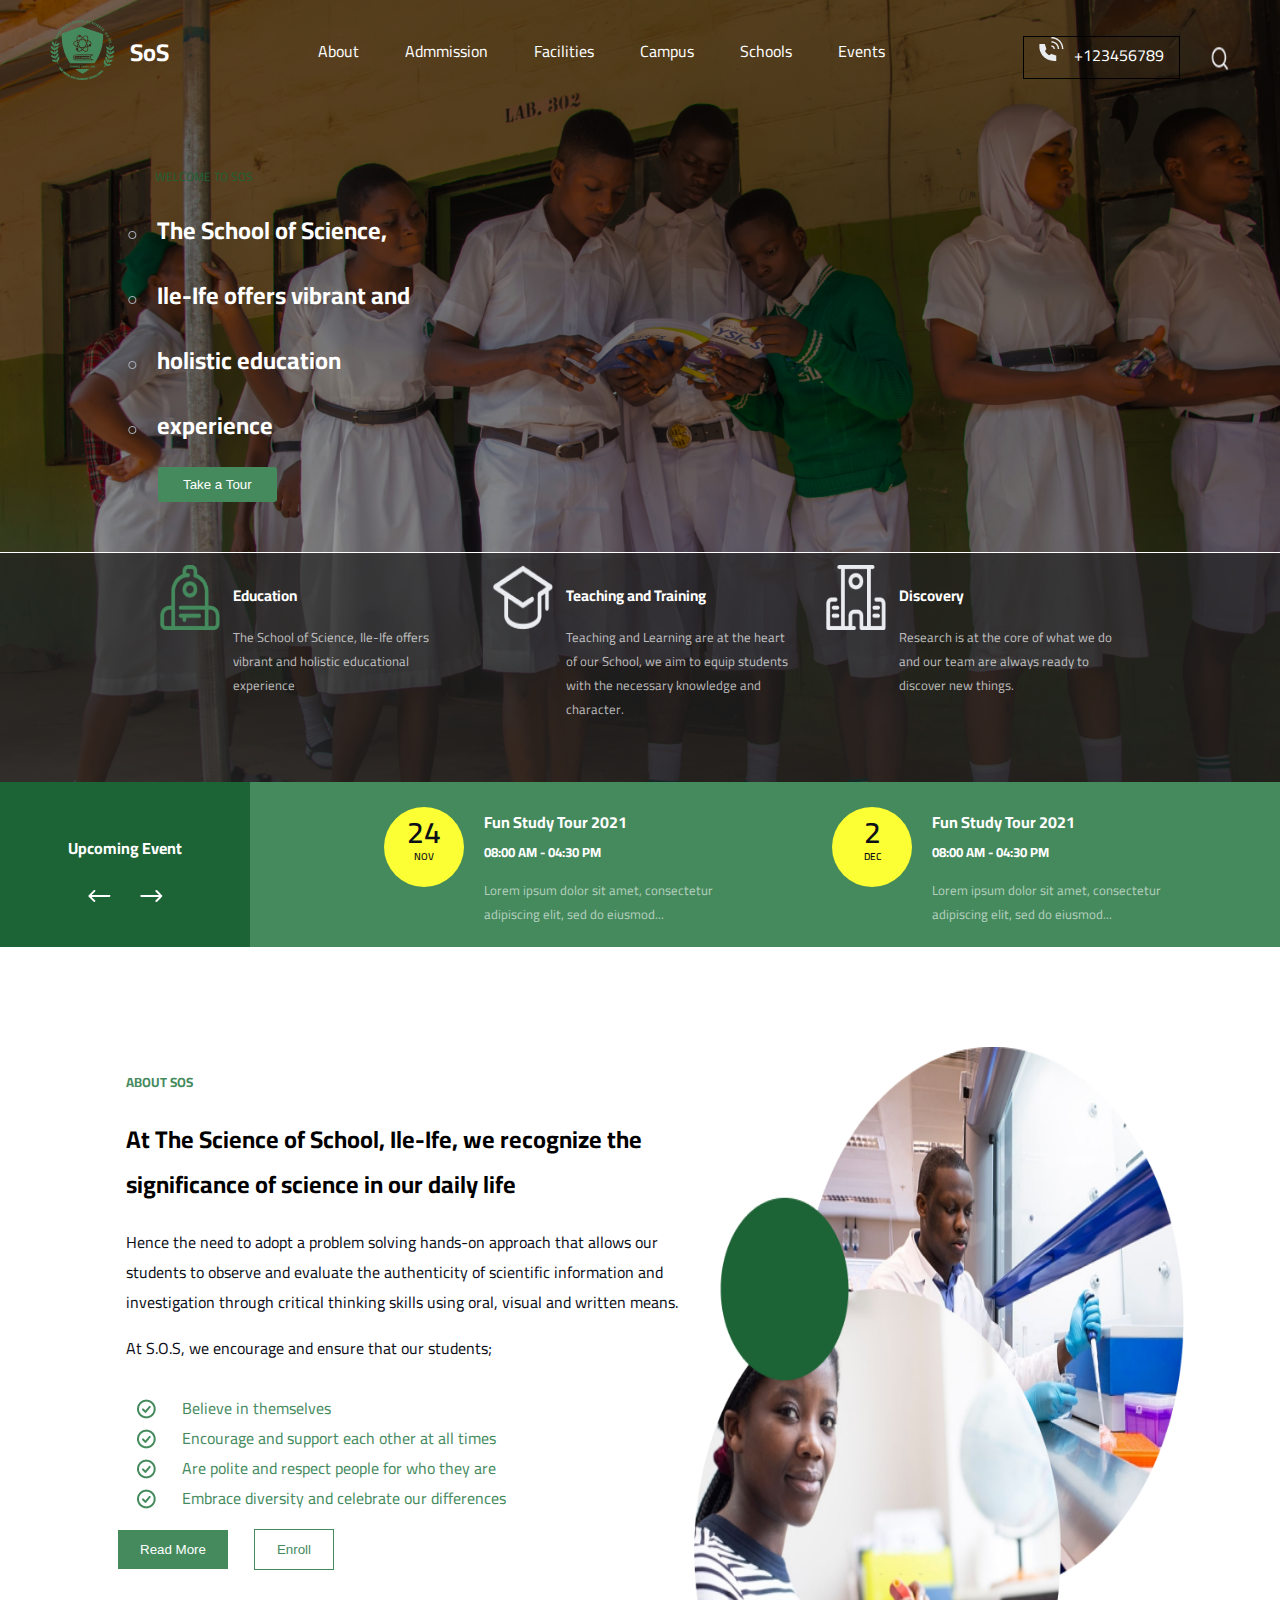
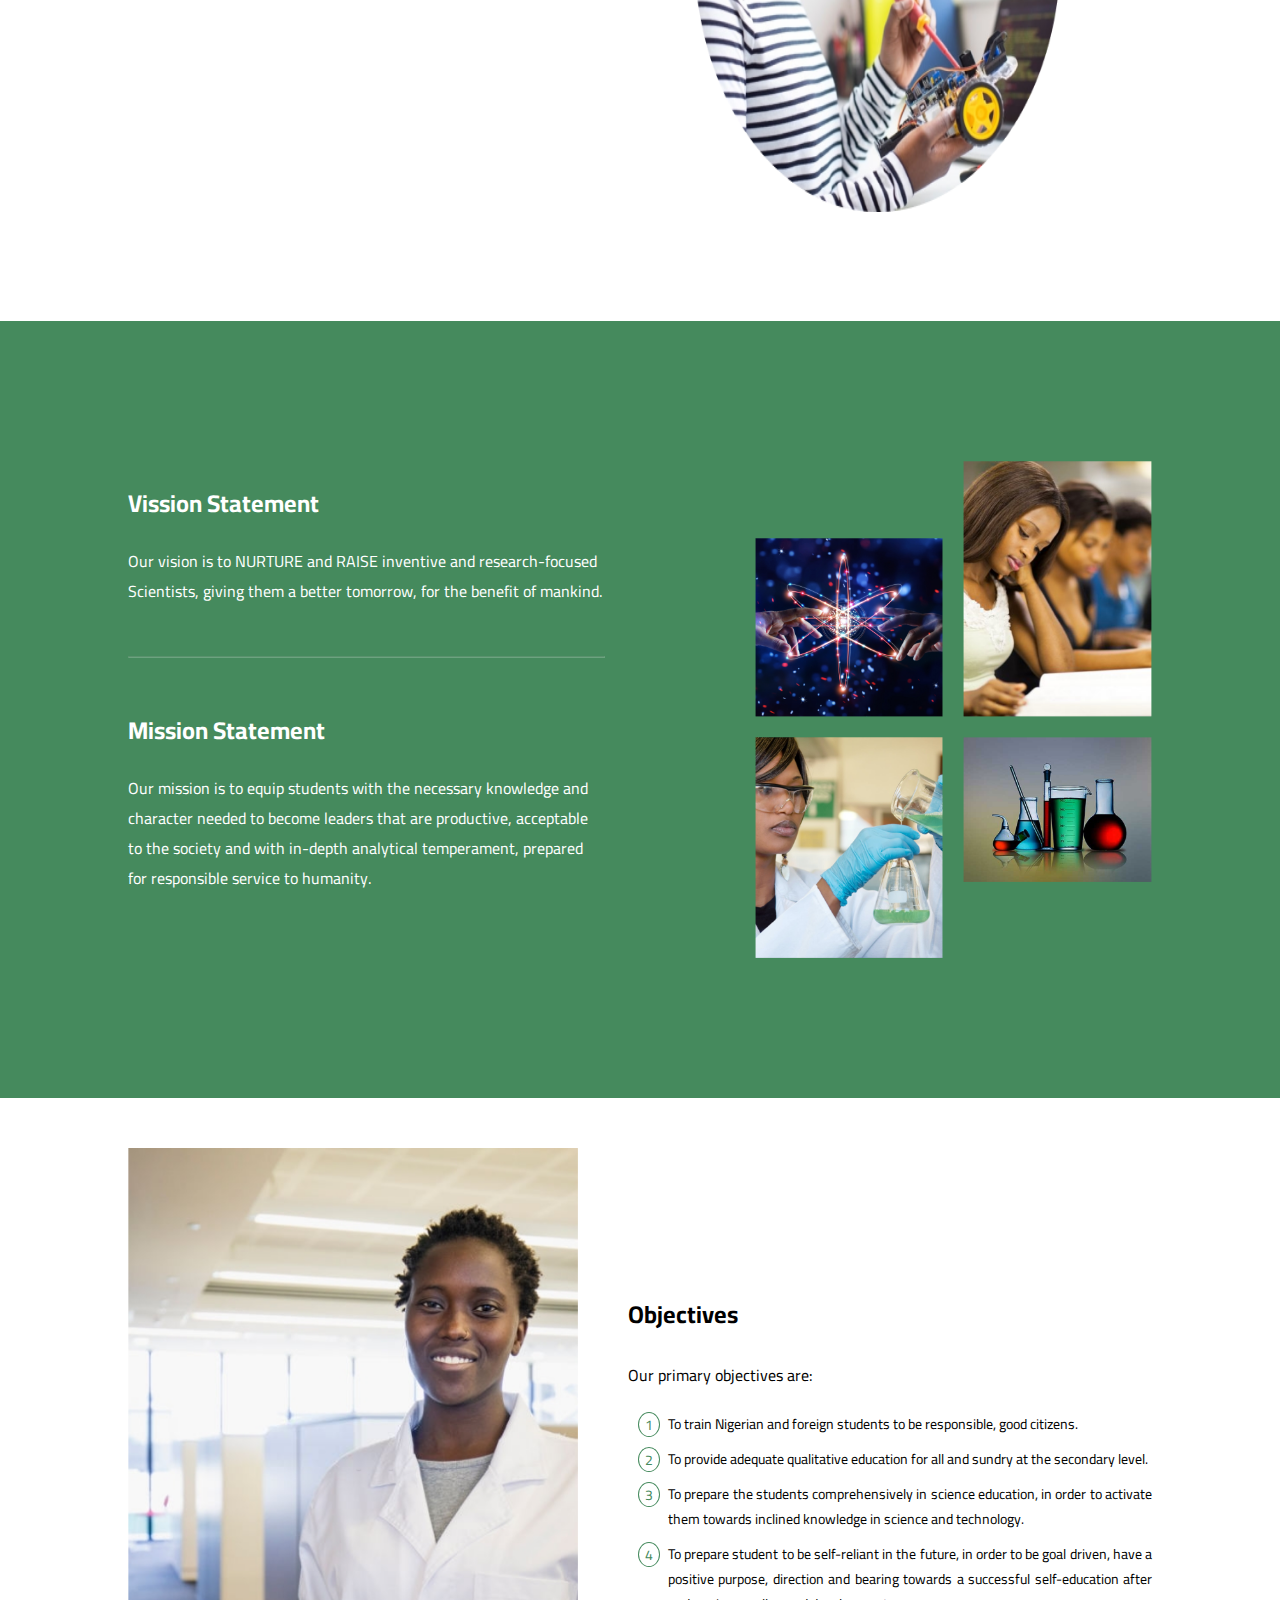
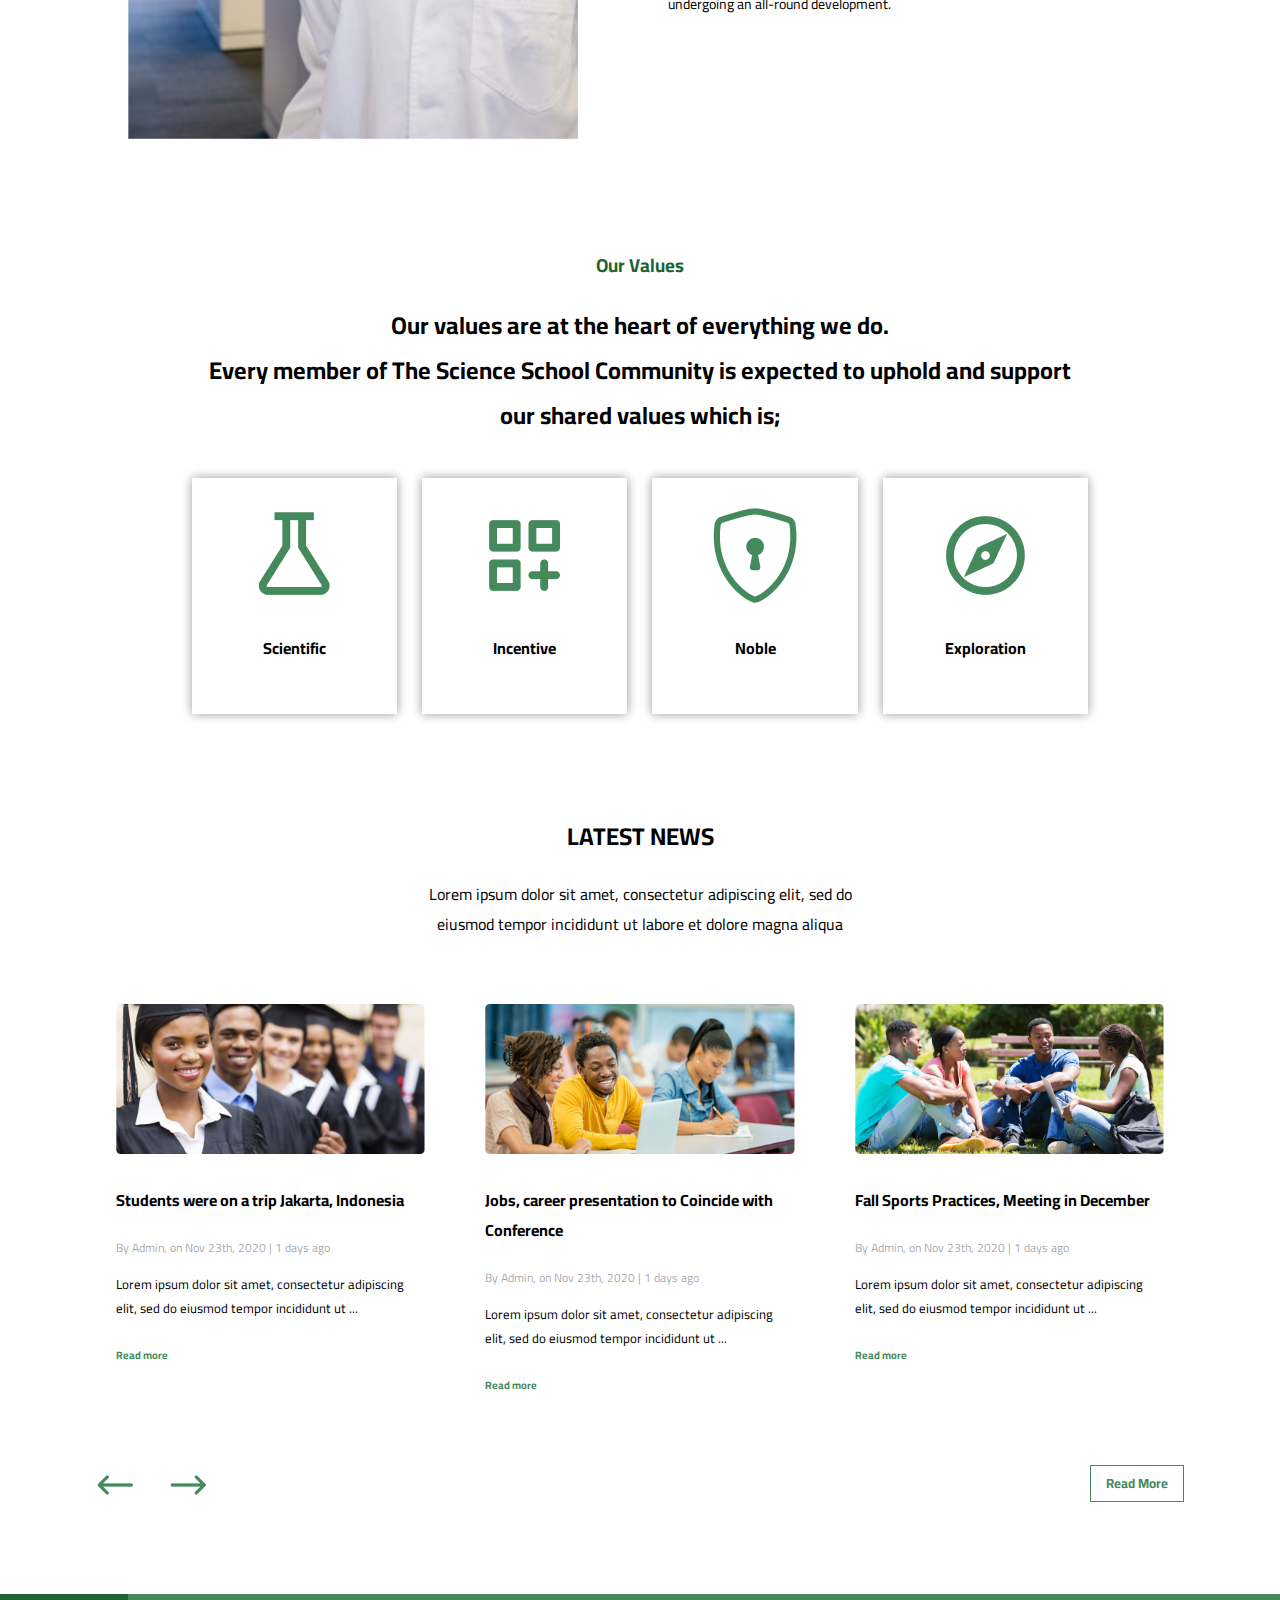
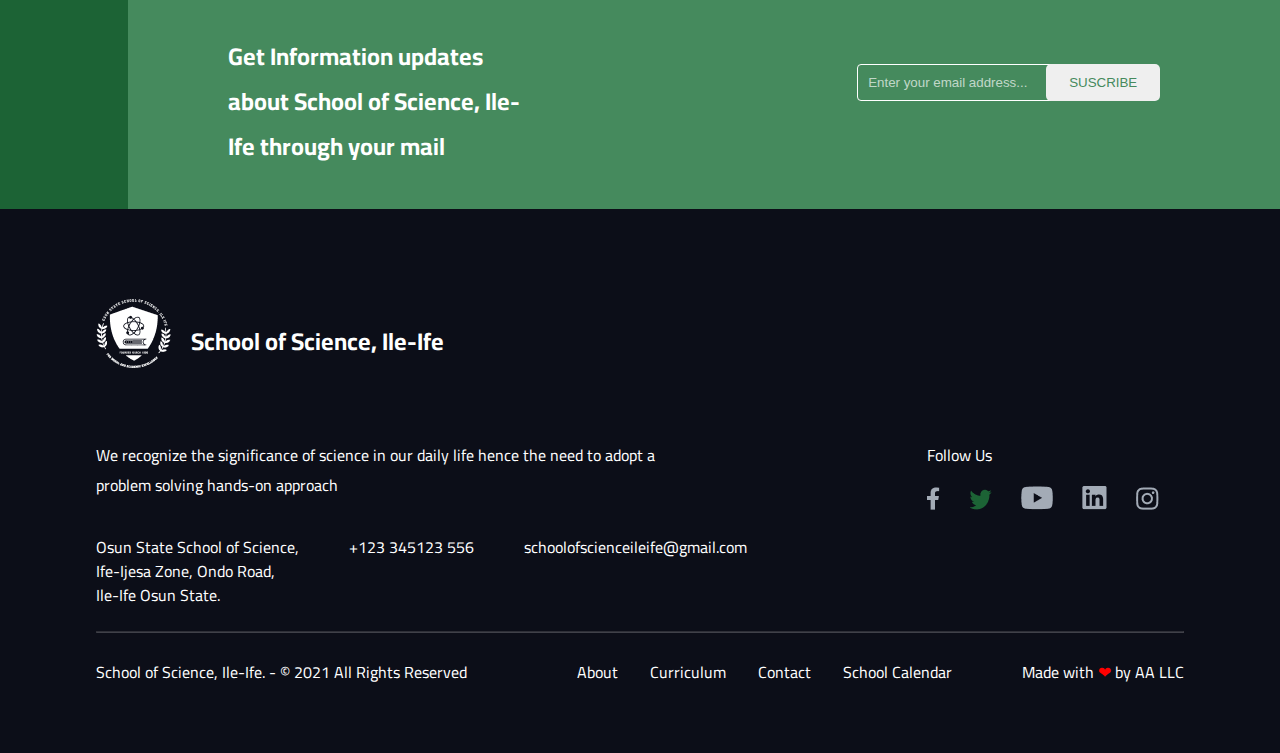
==== index.html @ 1c725c38 "renamed my code" ====
<!DOCTYPE html>
<html lang="en">
<head>
    <meta charset="UTF-8">
    <meta name="viewport" content="width=device-width, initial-scale=1.0">
    <title>school of sceince</title>
    <link rel="stylesheet" href="home.css">
    <link rel="preconnect" href="https://fonts.googleapis.com">
    <link rel="preconnect" href="https://fonts.gstatic.com" crossorigin>
    <link href="https://fonts.googleapis.com/css2?family=Cairo:wght@200..1000&display=swap" rel="stylesheet">
    <link rel="preconnect" href="https://fonts.googleapis.com">
    <link rel="preconnect" href="https://fonts.gstatic.com" crossorigin>
    <link href="https://fonts.googleapis.com/css2?family=Cairo:wght@200..1000&family=Roboto:ital,wght@0,100;0,300;0,400;0,500;0,700;0,900;1,100;1,300;1,400;1,500;1,700;1,900&display=swap" rel="stylesheet">
    <link rel="preconnect" href="https://fonts.googleapis.com">
    <link rel="preconnect" href="https://fonts.gstatic.com" crossorigin>
    <link href="https://fonts.googleapis.com/css2?family=Cairo:wght@200..1000&family=Open+Sans:ital,wght@0,300..800;1,300..800&family=Roboto:ital,wght@0,100;0,300;0,400;0,500;0,700;0,900;1,100;1,300;1,400;1,500;1,700;1,900&display=swap" rel="stylesheet">
    
</head>
<body>
   <header>
        <div class="wrapper">
            <nav class="navbar">
                <div class="logo">
                    <div><img src="images/logo 1.png"></div>
                    
                    <div><h2>SoS</h2></div>
                </div>

                <a href="#" class="toggle-button">
                    <span class="bar"></span>
                    <span class="bar"></span>
                    <span class="bar"></span>
                </a>

                <div class="navbar-links">
                    <ul>
                        <li>
                            <a href="#">About</a>
                        </li>
                        <li>
                            <a href="#">Admmission</a>
                        </li>
                        <li>
                            <a href="#">Facilities</a>
                        </li>
                        <li>
                            <a href="#">Campus</a>
                        </li>
                        <li>
                            <a href="#">Schools</a>
                        </li> 
                        <li>
                            <a href="#">Events</a>
                        </li>
                    </ul>
                    
                </div>
                    
                    
               
                
                <div class="telephone">
                    <p>+123456789</p>
                    
                    <img src="images/search (9) 1.png">
                </div>               
                
            </nav>

            
        </div>

            <div class="welcome">
                <p>WELCOME TO SOS</p>

              <h2>The School of Science,</h2>
               <h2>Ile-Ife offers vibrant and</h2>
               <h2>holistic education</h2>
                <h2>experience</h2>

                <button class="btn">Take a Tour</button>
            </div>
            
            <div class="backky">
                <div class="choice">
                    <div class="education">
                        <div class="moll"><img src="images/school-bag 1.png"></div>
                        <div>
                            <h3>Education</h3>
                            <p>The School of Science, Ile-Ife offers vibrant and holistic educational experience</p>
                        </div>
                    </div>
                    
                    <div class="teaching">
                        <div class="moll"><img src="images/Layer 28.png"></div>
                        <div>
                            <h3>Teaching and Training</h3>
                            <p>Teaching and Learning are at the heart of our School, we aim to equip students with the necessary knowledge and character. </p>
                        </div>
                    </div>
                    
                    <div class="discovery">
                        <div class="moll"><img src="images/school 1.png"></div>
                        <div>
                            <h3>Discovery</h3>
                            <p>Research is at the core of what we do and our team are always ready to discover new things.</p>
                        </div>
                    </div>
                </div>
            </div>
            
   </header> 

   <div class="selection">
            <div class="comby">
                <div class="upcoming">
                    <h4>Upcoming Event</h4>
                    <img src="images/navigation.png">
                </div>
            
                <div class="saco2">
                    <div class="date">
                        <p class="no">24</p>
                         <p>NOV</p>
                        </div>
                    <div class="fun">
                        <h4>Fun Study Tour 2021</h4>
                        <h5>08:00 AM - 04:30 PM</h5>
                        <p>Lorem ipsum dolor sit amet, consectetur <br> adipiscing elit, sed do eiusmod...</p>
                    </div>
                </div>
                
                <div class="saco2">
                    <div class="date">
                        <p class="no">2</p>
                         <p>DEC</p>
                        </div>
                    <div class="fun">
                        <h4>Fun Study Tour 2021</h4>
                        <h5>08:00 AM - 04:30 PM</h5>
                        <p>Lorem ipsum dolor sit amet, consectetur <br> adipiscing elit, sed do eiusmod...</p>
                    </div>
                </div>
            </div>
        
   
    </div>

    <div class="about-container">
        <div>
            <div class="abt">
            <h5>ABOUT SOS</h5>

            <h2>At The Science of School, Ile-Ife, we recognize the significance of science in our daily life</h2>
            <p>Hence the need to adopt a problem solving hands-on approach that allows our students to observe and evaluate the authenticity of scientific information and investigation through 
                critical thinking skills using oral, visual and written means.</p>
                
            <p>At S.O.S, we encourage and ensure that our students;</p>
            </div>
            
        
    
             <ul>
                <li>Believe in themselves</li>
                <li>Encourage and support each other at all times</li>
                <li>Are polite and respect people for who they are</li>
                <li>Embrace diversity and celebrate our differences</li>
            </ul>       
                
                
                
                

            <button>Read More</button> 
            <button class="btn2">Enroll</button>
        </div>
        
        <div class="point">
                <img src="images/Group 6.png">
        </div>
        
    </div>

    <div class="statement-container">
        <div class="statement-all">
            <div class="statement">
                <div class="vission">
                    <h2>Vission Statement</h2>
                    <p>Our vision is to NURTURE and RAISE inventive and research-focused Scientists, giving them a better tomorrow, for the benefit of mankind.</p>
                </div>
                <hr>
                <div class="mission">
                    <h2>Mission Statement</h2>
                    <p>Our mission is to equip students with the necessary knowledge and character needed to become leaders that are productive, acceptable to the society and with in-depth analytical temperament, prepared for responsible service to humanity.</p>
                </div>
            </div>
    
            <div class="pic-gallery">
                <img class="atom" src="images/Rectangle 8 (2).png">
                <img class="sep" src="images/Rectangle 9.png">
                <img src="images/Rectangle 10.png">
                <img src="images/Rectangle 11.png">
            </div>
    
        </div>
    </div>

    <div class="objective-container">
        <div class="labgirl">
            <img src="images/Rectangle 8 (1).png">
        </div>

        <div class="objective">
            <h2>Objectives</h2>
            <p>Our primary objectives are:</p>
            
            <div class="nubby">
                
                    
               <ul class="numbered-list">
                    <li>To train Nigerian and foreign students to be responsible, good citizens.</li>
                    <li>To provide adequate qualitative education for all and sundry at the secondary level.</li>
                    <li>To prepare the students comprehensively in science education, in order to activate them towards inclined knowledge in science and technology.</li>
                    <li>To prepare student to be self-reliant in the future, in order to be goal driven, have a positive purpose, direction and bearing towards a successful self-education after undergoing an all-round development.</li>
               </ul>     
                                
                                        
            </div>
                
            
        </div>
    </div>

    <div class="our-value">
        <div class="value">
            <h3>Our Values</h3>
        <h2>Our values are at the heart of everything we do.<br> 
            Every member of The Science School Community is expected to uphold and support <br>our shared values which is;</h2>

        </div>
        
        <div class="icon">
            <div class="beaker">
                <img src="images/eos-icons_science-outlined.png">
                <h4>Scientific</h4>
            </div>
            <div class="beaker">
                <img src="images/uil_create-dashboard.png">
                <h4>Incentive</h4>
            </div>
            <div class="beaker">
                <img src="images/bi_shield-lock.png">
                <h4>Noble</h4>
            </div>
            <div class="beaker">
                <img src="images/ic_outline-explore.png">
                <h4>Exploration</h4>
            </div>
            
        </div>
    </div>

    <div class="latest-container">
       <div class="news">
            <h2>LATEST NEWS</h2>
            <p>Lorem ipsum dolor sit amet, consectetur adipiscing elit, sed do eiusmod tempor incididunt ut labore et dolore magna aliqua</p>
       </div>
       
       <div class="news-gallery">
            <div class="mat">
                <img src="images/placeholder.png">
                <h4>Students were on a trip Jakarta, Indonesia</h4>
                <p>By Admin, on Nov 23th, 2020  |   1 days ago</p>
                <p>Lorem ipsum dolor sit amet, consectetur adipiscing elit, sed do eiusmod tempor incididunt ut ...</p>
                <h6>Read more</h6>
            </div>
            <div class="mat">
                <img src="images/placeholder (1).png">
                <h4>Jobs, career presentation to Coincide with Conference</h4>
                <p>By Admin, on Nov 23th, 2020  |   1 days ago</p>
                <p>Lorem ipsum dolor sit amet, consectetur adipiscing elit, sed do eiusmod tempor incididunt ut ...</p>
                <h6>Read more</h6>
            </div>
            <div class="mat">
                <img src="images/placeholder (2).png">
                <h4>Fall Sports Practices,  Meeting in December</h4>
                <p>By Admin, on Nov 23th, 2020  |   1 days ago</p>
                <p>Lorem ipsum dolor sit amet, consectetur adipiscing elit, sed do eiusmod tempor incididunt ut ...</p>
                <h6>Read more</h6>
            </div>
       </div>
       <div class="navigation">
            <div class="arrows">
                <img src="images/right-arrows (1) 1.png">
                <img src="images/right-arrows (1) 1 (1).png">
            
            </div>
            <div class="more">
                <h5>Read More</h5>
            </div> 
        </div> 
    </div>


    <div class="little-container">
        <div class="get-info">    
            <div class="enter">
                <h2>Get Information updates about
                    School of Science, Ile-Ife 
                    through your mail
                </h2>             
            </div>

            <div class="mail">
                <form>
                    <input type="text" id="email" placeholder="Enter your email address...">
                    <button>SUSCRIBE</button>
                </form>
            </div>

        </div>
    </div>



    <footer>            
        <div class="bottom-container">
            <div class="flogo">
                <div><img src="images/Layer 2.png"></div>
                <div><h2>School of Science, Ile-Ife </h2></div>
                
            </div>
    
            <div class="contact">
                <div class="recog">
                    <div class="fwardy">
                        <p>We recognize the significance of science in our daily life hence the need to adopt a problem solving hands-on approach </p>
                    </div>
                    
    
                    <div class="follow">
                        <p>Follow Us</p>
        
                        <div class="social">
                            <img src="images/social01.png">
                            <img src="images/Vector (12).png">
                            <img src="images/social02.png">
                            <img src="images/social04.png">
                            <img src="images/social05.png">
                        </div>
        
                    </div>
                    
                </div>
                <div class="address">
                   <div>
                    <p>Osun State School of Science,<br> 
                        Ife-Ijesa Zone, Ondo Road,<br>
                        Ile-Ife Osun State.</p>
                   </div> 
                   <div><p>+123 345123 556</p></div>
                    
                    <div> <p>schoolofscienceileife@gmail.com</p> </div>
                </div>
               
            </div>
    
            <hr>           
    
            <div class="below">
                <div class="copywrite">
                    <p> School of Science, Ile-Ife. -   © 2021 All Rights Reserved</p>
                </div>
                <div class="bar">
                    <ul>
                        <li>
                            <a href="about.html">About</a>
                        </li>
                        <li>
                            <a href="#">Curriculum</a>
                        </li>
                        <li>
                            <a href="#">Contact</a>
                        </li>
                        <li>
                            <a href="#">School Calendar</a>
                        </li>
                    </ul>
                </div>
                <div class="made">
                    <p>Made with <span>&#10084;</span> by AA LLC </p>
                </div>
            </div>
        </div>
        
    </footer>

    <script>
        const toggleButton = document.getElementsByClassName('toggle-button')[0]
        const navbarLinks = document.getElementsByClassName('navbar-links')[0]

        toggleButton.addEventListener('click', () =>{
            navbarLinks.classList.toggle('active')
        })
    </script>
</body>
</html>
---- home.css ----
* {
box-sizing: border-box;
}

body {
    margin: 0;
    font-family: "cairo", "open Sans", "Roboto", "sans-serif";
}

header {
    background-image: url(images/DSC_5007\ 1.png);
    background-repeat: no-repeat;
    background-position: center;
    color: white;
    background-size: cover;   
    
}
.wrapper .navbar {
    margin: auto;
    display: flex;
    justify-content: space-between;
    width: 100%;
    padding: 20px 50px;
}

.logo {
    display: flex;
    gap: 15px;
}
.logo h2 {
    margin-top: 10px;
}
.navbar-links ul {
    display: flex;
}
.navbar-links ul li {
    
    list-style: none;
    margin-right: 30px; 
            
}

.navbar-links ul li a{
    text-decoration: none;
    color: white; 
    padding: .5rem;  
}

.navbar-links ul li a:hover {
    color: #458A5D;
}
.toggle-button {
    position: absolute;
    top: 1.75rem;
    right: 1rem;
    display: none;
    flex-direction: column;
    justify-content: space-between;
    width: 30px;
    height: 21px;
  }
  .toggle-button .bar {
      width: 100%;
      height: 3px;
      background-color:#458A5D;
      border-radius: 10px;
  }
  
.telephone {
    display: flex;
    
    
}
.telephone img {
    width: 20px;
    height: 3vh;
    margin-top: 25px;
    margin-left: 30px;
}
.telephone p {
    border: 1px solid black;
    padding: 0 15px;
    text-wrap: nowrap;
}
.telephone p::before {
    content: url(images/phone-call\ \(1\)\ 1.png);
    margin-right: 10px;
    
    
}
header {
    height: 100%;
}
.welcome {
    width: 80%;
    margin: 50px auto;
}
.welcome p:nth-child(1) {
    color: #1C6335;
    font-size: 12px;
}

.welcome p {
    margin-left: 27px;
    
}
.welcome h2::before {
    content: url(images/dot\ \(2\).png);
    margin-right: 20px;
    
}
.btn {
    margin-left: 30px;
    padding: 10px 25px;
    border-radius: 3px;
    border: none;
    background-color: #458A5D;
    color: white;
}
.backky {
    background-color: rgba(32, 32, 32, 0.678);
    border-top: 1px solid #ffffff;
    color: #ffffff;
}
.choice {
    width: 75%;
    margin: 0 auto;
    display: grid;
    grid-template-columns: 1fr 1fr 1fr;
    gap: 30px;
    padding-top: 12px;

}
.choice .education, .teaching, .discovery {
    display:flex;
    gap: 13px;
    font-size: 13px;
    color: #ffffff; 

}
.moll img {
    width: 60px;
    height: 65px;
    
    
    
}
.choice .education, .teaching, .discovery, h3 {
    color: white;
}
.education p, .teaching p, .discovery p{
    color: rgba(255, 255, 255, 0.699);
    height: 16vh;
    width: 230px;
}
.selection {
    width: 100%;
    background:#458A5D ;   
    
}
.comby {
    display: grid;
    grid-template-columns: 30% 35% 35%;
    color: white;
    text-align: center;
    
}

.comby .upcoming {
    width: 250px;
    background-color: #1C6335;
    padding: 30px 10px;
}
.date {
    width: 80px;
    height: 80px;
    background-color: #FBFF33;
    border-radius: 50%;
    text-align: center;
    padding-top: 10px;
    color: #0C0E18;
}
.saco2 .date p {
    margin:0;
    padding: 0;
    color: #0C0E18;
    display: block;
    font-weight: 600;
    font-size: 10px;
    
}
.saco2 .date .no {
    font-size: 30px;
    padding: 0;
    margin: 0;
    line-height: 1;
}
.saco2  {
    background-color: #458A5D;
    display: flex;
    margin-top: 25px;
    gap: 20px;
    text-align: justify;
    margin-right: 30px;
    vertical-align: top;
    
}
.saccy {
    display: grid;
    grid-template-columns: 1fr 1fr;
    color: white;
    text-align: center;
}
.saco2 h4 {
    margin-top: 0;
    margin-bottom: 3px;
}
.saco2 h5 {
    margin: 0;
}
.saco2 p {
    font-size: 13px;
    color: #ffffff9a;
}

.about-container {
    display: flex;
    justify-content: space-between;
    width: 85%;
    margin: 100px auto;
    color: black;
   
}
.about-container h5 {
    color: #458A5D;
}
.about-container p {
    color: #0C0E18;
}
.about-container ul {
    margin-top: 30px;
    list-style: none;
    
}
.about-container ul li {

    list-style: none;
    color: #458A5D;
    list-style-type: none;
    
   
}
.about-container ul li::before {
    content:url(images/akar-icons_circle-check.png);
    margin-right: 25px;
    position: relative;
    top: 5px
}
.about-container .abt {
    margin-left: 30px;
}
.about-container button {
    background-color: #458A5D;
    color: white;
    padding: 12px 22px;
    border: none;
    margin-left: 22px;
}
.about-container .btn2 {
    background-color: white;
    color: #458A5D;
    border: 1px solid #458A5D;
}

.point img {
    width: 490px;
    height: 85vh;
}
.statement-container{
    background-color: #458A5D;
    padding: 40px 0;
}
 .statement-all {
    display: flex;
    justify-items: space-between;
    width: 80%;
    margin: 100px auto;
    gap: 150px;
    color: white;
}

.statement-all p {
    color: white;
}

.vission {
    margin-bottom: 50px;
}
.mission {
    margin-top: 50px;
}
.statement-all .pic-gallery {
    display: grid;
    grid-template-columns: 1fr 1fr;
    gap: 20px;
    width: 50%;
    grid-auto-columns: auto;
    
}

.statement-all .pic-gallery img {
    width: 100%;
}
.statement-all .pic-gallery .atom{
    justify-self: end;
    align-self: end;
}

.statement-all .pic-gallery .sep{
    justify-self: end;
    align-self: end;
}

.statement {
    width: 60%;
}

.objective-container {
    width: 80%;
    display: flex;
    justify-content: space-between;
    align-items: center;
    gap: 50px;
    margin: 50px auto;
    
}
.objective{
    margin-top: 10px;
    width: 100%;
    line-height: 2;
    text-align: justify;
}


.objective .numbered-list{
   counter-reset: li;
    list-style-type: none;
    font-size: 14px;
    line-height: 25px;
    padding-left: 10px;

    li {
        position: relative;
        padding: 5px 0 5px 30px;


        &:before {
            content: counter(li);
            counter-increment: li;
            height: 23px;
            width: 20px;
            border: 1px solid #458A5D;
            border-radius: 50%;
            color: #458A5D;
            text-align: center;
            align-self: center;
            position: absolute;
            left: 0;
            top: 5px;
        }
    }

}

.labgirl img {
    width: 450px;
}

.our-value {

    margin: 100px auto;
}
.our-value .value {
    width: 70%;
    text-align: center;
    margin: 20px auto;
}
.value h3 {
    color: #1C6335;
}

.our-value .icon {
    width: 70%;
    margin: 40px auto;
    display: flex;
    align-items: center;

}

.icon .beaker {
    margin-right: 25px;
    padding: 30px 55px;
    box-shadow: 1px -1px 10px rgba(0, 0, 0, 0.212), -1px 1px 10px rgba(0, 0, 0, 0.212);
    text-align: center;
}

.latest-container {
    width: 85%;
    margin: 30px auto;
}
.latest-container .news {
    width: 40%;
    margin: 50px auto;
    text-align: center;
}

.news-gallery {
    display: flex;
    gap: 20px;
    
    margin: 30px auto;
}
.news-gallery  .mat, .mat2 {
    padding: 15px 20px;
    
}
.news-gallery  .mat img, .mat2 img{
    width: 100%;
    text-align: center;
}
.news-gallery .mat p:nth-child(3), .news-gallery .mat2 p:nth-child(3) {
    color: #0c0e1863;
    font-size: 12px;
}
.news-gallery .mat p:nth-child(4), .news-gallery .mat2 p:nth-child(4) {
        font-size: 13px;
}
.news-gallery .mat h6, .mat2 h6 {
        color: #458A5D;
}
.news-gallery .mat:hover {
    box-shadow: 1px -1px 10px rgba(0, 0, 0, 0.13), -1px 1px 10px rgba(0, 0, 0, 0.013);
}
.navigation {
    display: flex;
    justify-content: space-between;
}
.navigation .more h5 {
    margin-top: 0;
    padding: 5px 15px;
    border: 1px solid #458A5D;
    color: #458A5D;
}
.navigation .arrows img {
    margin-right: 30px;
}

.get-info {
    display: flex;
    gap: 10px;
    width: 90%;
    margin-left: 10%;
    padding: 20px 20px;
    background-color: #458A5D;
    color: #ffffff;
}
.enter {
    margin-left: 80px;
}
.enter h2 {
    width: 50%;
}

.little-container {
    width: 100%;
    background-color:#1C6335;    
    margin-top: 70px;
}
.mail {
    margin-top: 50px;
    width: 45%;
}
.mail form input {
    width: 200px;
    padding: 10px 10px;
    background-color: #458A5D;
    border: 1px solid white;
    border-radius: 4px;
    outline: none;
    color: #ffffff;
       
}
.mail form input::placeholder{
    color: #ffffffad;
    opacity: 9;
}
.mail form button {
    position: relative;
    left: -15px;
    padding: 11px 23px;
    color: #458A5D; 
    border: none;
    border-radius: 5px;
    
}

footer {
    background-color: #0C0E18;
    color:#ffffff;

}
.bottom-container{
    width: 85%;
    margin: 0 auto;
    padding: 50px 0;
}

footer .flogo {
    display: flex;
    gap: 20px;
    margin: 40px 0;
}
footer .recog {
    display: flex;
    justify-content: space-between;
}
.follow .social img {
    margin-right:25px;
}
.fwardy {
    width: 55%;
}
.address {
    display: flex;
    gap: 50px;
    line-height: 1.5;
}
.below {
    display: flex;
    justify-content: space-between;
}

.bar ul li {
    display: inline;
    margin: 0 14px;
    
}
.bar ul li a {
    list-style: none;
    text-decoration: none;
    color: #ffffff;
}
.bar ul li a:hover {
    color: #458A5D;
}
.made span {
    color: red;
}
hr {
    border-width: 0.5px;
    border-color: #ffffff36;
}




/* Responsiveness */

@media screen and (max-width: 1150px) {
    .wrapper .navbar ul li {
        
        margin-right: 20px;     
             
    }
    
    .wrapper .navbar ul li a{
           
        font-size: 14px;
    }
    .telephone p {
        border: 1px solid black;
        padding: 0 20px;
        font-size: 14px;
    }
    .choice {
        width: 75%;
        gap: 20px;
        padding-top: 10px;
    }
    .choice .education, .teaching, .discovery {
        display:flex;
        gap: 10px;
        font-size: 11px;
        color: #ffffff;
    }
    .moll img {
        width: 50px;
        height: 55px;
    
    }
    
    .education p, .teaching p, .discovery p{
        color: rgba(255, 255, 255, 0.699);
        height: 16vh;
        width: 200px;
    }
    .about-container p {
        color: #0C0E18;
        font-size: 14px;
    }
    
    .abt h2 {
        font-size: 18px;
    }
    
    .about-container .abt {
        margin-left: 30px;
    }
    .point img {
        width: 400px;
        height: 75vh;
    }

    .statement-all {
        margin: 80px auto;
        gap: 130px;
        
    }
    
    .objective{
        margin-top: 30px;
        width: 55%;
        line-height: 1.5;
        text-align: justify;
        font-size: 14px;
    }
    
    .labgirl img {
        width: 400px;
    }
    .our-value .value {
        width: 70%;
        text-align: center;
        margin: 20px auto;
    }
    .value h2 {
       font-size: 18px;
    }
    
    .our-value .icon {
        width: 70%;
        margin: 40px auto;
        display: flex;
        align-items: center;
    
    }
    
    .icon .beaker {
        margin-right: 25px;
        padding: 30px 55px;
        box-shadow: 1px -1px 10px rgba(0, 0, 0, 0.212), -1px 1px 10px rgba(0, 0, 0, 0.212);
        text-align: center;
    }

    .icon .beaker img {
        width: 55px;
    }
    
    .latest-container {
        width: 85%;
        margin: 30px auto;
    }
    .latest-container .news {
        width: 55%;
        margin: 50px auto;
        text-align: center;
    }
    
    .news-gallery {
        display: flex;
        gap: 20px;
        margin: 30px auto;
    }
    .news-gallery  .mat, .mat2 {
        padding: 15px 20px;
        
    }
    
    .enter h2 {
        font-size: 18px;
        
    }
    
    .enter {
        margin-left: 80px;
    }
    
    .get-info {
        width: 90%;
        margin-left: 10%;
    }
    .little-container {
        width: 100%;
        background-color:#1C6335;    
        margin-top: 70px;
    }
    .mail {
        margin-top: 30px;
    }
    .mail form input {
        width: 200px;
        padding: 10px 10px;
        background-color: #458A5D;
        border: 1px solid white;
        border-radius: 4px;
        outline: none;
        color: #ffffff;
           
    }
    .mail form input::placeholder{
        color: #ffffffad;
        opacity: 9;
    }
    .mail form button {
        position: relative;
        left: -12px;
        padding: 11px 22px;
        color: #458A5D; 
        border: none;
        border-radius: 5px;   
        
    } 
    footer .recog {
        display: flex;
        justify-content: space-between;
    }
    .follow .social img {
        margin-right:25px;
        text-wrap: nowrap;
    }
    
    .address {
        display: flex;
        gap: 50px;
        line-height: 1.5;
    }
    .below {
        display: flex;
        justify-content: space-between;
        font-size: 13px;
    }
    
    .bar ul li {
        display: inline;
        margin: 0 15px;
        
    }
    .bar ul li a {
        list-style: none;
        text-decoration: none;
        color: #ffffff; 
    } 
     
}


@media screen and (max-width: 1025px) {
    
    .mail form button {     
        margin-top: 15px;
        margin-left: 50px;
        padding: 10px 20px;
        color: #458A5D; 
        border: none;
        border-radius: 5px;
        justify-self: center;  
        font-size: 12px; 
        
    }   

    .bar ul li {
        display: inline;
        margin: 0 10px;       
    }

    .about-container ul li {

        font-size: 13px;   
    }
    .mail {
        margin-top: 15px;
    }
    
}



@media screen and (max-width: 960px) {
    .wrapper .navbar ul li { 
        margin-right: 15px;     
             
    }
    
    .wrapper .navbar ul li a{    
        font-size: 12px;
    }
    .telephone p {
        font-size: 12px;
    }

   .welcome h2 {
    font-size: 18px;
   } 
   .btn {
    
    padding: 8px 20px;
    font-size: 12px;
}
.choice {
    width: 75%;
    gap: 20px;
    padding-top: 10px;
}
.choice .education, .teaching, .discovery {
    display:flex;
    gap: 10px;
    font-size: 10px;
    color: #ffffff;
}
.moll img {
    width: 28px;
    height: 30px;

}
.comby .upcoming {
    width: 250px;
    background-color: #1C6335;
    padding: 30px 10px;
}
.date {
    width: 70px;
    height: 65px;
    background-color: #FBFF33;
    border-radius: 50%;
    text-align: center;
    padding-top: 10px;
    color: #0C0E18;
}
.saco2 .date p {
    margin:0;
    padding: 0;
    color: #0C0E18;
    display: block;
    font-weight: 600;
    font-size: 8px;
    
}
.saco2 .date .no {
    font-size: 23px;
    padding: 0;
    margin: 0;
    line-height: 1;
}
.saco2  {
    background-color: #458A5D;
    display: flex;
    margin-top: 25px;
    gap: 20px;
    text-align: justify;
    margin-right: 30px;
    vertical-align: top;
    
}
.saco2 h4 {
    margin-top: 0;
    margin-bottom: 3px;
}
.saco2 h5 {
    margin: 0;
}
.saco2 p {
    font-size: 13px;
    color: #ffffff9a;
    line-height: 1.3;
}

.about-container ul li {

    font-size: 12px;    
   
}
.statement-all p {
    font-size: 14px;
}
.statement-all h2 {
    font-size: 15px;
}   
.about-container h5 {
    font-size: 13px;
}
.about-container p {
    font-size: 11px;
}

.statement-all {
    display: flex;
    justify-items: space-between;
    width: 80%;
    margin: 100px auto;
    gap: 100px;
    color: white;
}

.statement-all p {
    color: white;
}

.vission {
    margin-bottom: 50px;
}
.mission {
    margin-top: 50px;
}
.statement-all .pic-gallery {
    display: grid;
    grid-template-columns: 1fr 1fr;
    gap: 20px;
    width: 50%;
    grid-auto-columns: auto;
    
}

.statement-all .pic-gallery img {
    width: 100%;
}
.statement-all .pic-gallery .atom{
    justify-self: end;
    align-self: end;
}

.statement-all .pic-gallery .sep{
    justify-self: end;
    align-self: end;
}

.statement {
    width: 60%;
}
.objective{
    margin-top: 30px;
    width: 55%;
    line-height: 1.5;
    text-align: justify;
    font-size: 14px;
}

.objective h2 {
    font-size: 17px;
} 

.labgirl img {
    width: 350px;
}
.our-value .value {
    width: 70%;
    text-align: center;
    margin: 20px auto;
}
.value h2 {
   font-size: 15px;
}

.value h3 {
   font-size: 14px;
}

.icon .beaker {
    margin-right: 25px;
    padding: 20px 40px;
    
}
.icon .beaker h4 {
    font-size: 14px;
}
.icon .beaker img {
    width: 45px;
}
.news h2 {
    font-size: 20px;
}
.news p {
    font-size: 13px;
}

.news-gallery .mat h4 {
    font-size: 11px;
}
.latest-container .news-gallery .mat p {
    font-size: 10px;
}
.more h5 {
    font-size: 10px;
}
.mail form button {
    font-size: 10px;
}
.contact {
    font-size: 13px;
}

}


@media screen and (max-width: 935px) {
    .below {
        
        display: flex;
        flex-direction: column;
        text-align: center;
        font-size: 13px;
        letter-spacing: 2px;
    }
    
    .bar ul li {
        display: inline;
        margin: 0 20px;

        
    }

   
}



@media screen and (max-width: 870px) {
    .wrapper .navbar ul li { 
        margin-right: 10px;     
             
    }
    
    .wrapper .navbar ul li a{    
        font-size: 10px;
    }
    .telephone p {
        font-size: 10px;
    }

   .welcome h2 {
    font-size: 18px;
   } 
   .btn {
    
    padding: 8px 20px;
    font-size: 12px;
}
.choice {
    width: 75%;
    gap: 20px;
    padding-top: 10px;
}
.choice .education, .teaching, .discovery {
    display:flex;
    flex-direction: column;
    
}
.comby .upcoming {
    width: 200px;
    background-color: #1C6335;
    padding: 30px 10px;
}
.date {
    width: 70px;
    height: 55px;
    background-color: #FBFF33;
    border-radius: 50%;
    text-align: center;
    padding-top: 10px;
    color: #0C0E18;
    
}
.saco2 .date p {
    margin:0;
    padding: 0;
    color: #0C0E18;
    display: block;
    font-weight: 600;
    font-size: 8px;
    
    
}
.saco2 .date .no {
    font-size: 23px;
    padding: 0;
    margin: 0;
    line-height: 1.1;
}
.saco2  {
    background-color: #458A5D;
    display: flex;
    margin-top: 25px;
    gap: 20px;
    text-align: justify;
    margin-right: 30px;
    vertical-align: top;
    
}
.saco2 h4 {
    margin-top: 0;
    margin-bottom: 2px;
}
.saco2 h5 {
    margin: 0;
}
.saco2 p {
    font-size: 13px;
    color: #ffffff9a;
    line-height: 1.3;
}

.about-container ul li {

    font-size: 10px;    
   
}
.statement-all {
    margin: 80px auto;
    gap: 70px;
    
}
.statement-all p {
    font-size: 12px;
}
.statement-all h2 {
    font-size: 17px;
}   
.about-container h5 {
    font-size: 15px;
}
.about-container p {
    font-size: 12px;
}
.about-container button {
    background-color: #458A5D;
    color: white;
    padding: 9px 16px;
    border: none;
    margin-left: 18px;
    font-size: 11px;
    
}
.point img {
    width: 350px;
    height: 60vh;
}
.objective{
    margin-top: 30px;
    width: 55%;
    line-height: 1.1;
    text-align: justify;
    font-size: 14px;
}

.objective h2 {
    font-size: 17px;
} 
.objective .numbered-list{
    counter-reset: li;
     list-style-type: none;
     font-size: 12px;
     line-height: 25px;
     padding-left: 10px;
 
     li {
         position: relative;
         padding: 5px 0 5px 30px;
 
 
         &:before {
             content: counter(li);
             counter-increment: li;
             height: 23px;
             width: 20px;
             border: 1px solid #458A5D;
             border-radius: 50%;
             color: #458A5D;
             text-align: center;
             align-self: center;
             position: absolute;
             left: 0;
             top: 5px;
         }
     }
 
 }

.labgirl img {
    width: 280px;
}
.our-value .value {
    width: 70%;
    text-align: center;
    margin: 20px auto;
}
.value h2 {
   font-size: 13px;
}

.value h3 {
   font-size: 12px;
}

.icon .beaker {
    margin-right: 25px;
    padding: 20px 40px;
    
}
.icon .beaker h4 {
    font-size: 14px;
}
.icon .beaker img {
    width: 45px;
}
.news h2 {
    font-size: 20px;
}
.news p {
    font-size: 13px;
}

.news-gallery .mat h4 {
    font-size: 11px;
}
.latest-container .news-gallery .mat p {
    font-size: 10px;
}
.more h5 {
    font-size: 10px;
}
.mail form button {
    font-size: 10px;
}
.get-info {
    display: flex;
    flex-direction: column;
    gap: 5px;
    width: 90%;
    margin-left: 10%;
    padding: 0;
    background-color: #458A5D;
    color: #ffffff;
}
.mail {
    margin-top: 10px;
    
}
.enter h2 {
    width: 40%;
    text-align: center;
    margin-left: 20%;

}
.mail {
    margin: 40px auto;
    width: 40%;
    justify-self: center;
}
.contact {
    font-size: 12px;
}
.telephone img {
    
    margin-left: 25px;
}
}



@media screen and (max-width: 765px) {
    .toggle-button {
        display: flex;
}
.navbar-links {
    display: none; 
    width: 100%;   
    
}
.wrapper .navbar {
    flex-direction: column;
    align-items: flex-start;
    
    
}  
.wrapper .navbar-links ul {
    flex-direction: column;
    width:100%;
    
    
}
.wrapper .navbar .navbar-links li {
    text-align: center;
    padding: 8px 0;
}
.wrapper .navbar .navbar-links li:hover{
    padding: 4px;
    border-radius: 2px;
    
    

}
.wrapper .navbar .navbar-links li a{
    font-size: 12px;
    
}
.navbar-links.active{
    display: flex;

    
}

.telephone p {
    display: none;
}
.choice {
    width: 75%;
    margin: 0 auto;
    display: grid;
    grid-template-columns: 1fr 1fr;
    gap: 20px;
    padding-top: 12px;

}
.choice .education, .teaching, .discovery {
    display:flex;
    gap: 13px;
    font-size: 13px;
    color: #ffffff; 

}
.moll img {
    width: 40px;
    height: 43px;

}
.education p, .teaching p, .discovery p{
    color: rgba(255, 255, 255, 0.699);
    height: 15vh;
    width: 230px;
}
.selection {
    width: 100%;
    background:#458A5D ;   
    
}
.comby {
    display: grid;
    grid-template-columns: 1fr 1fr; 
    color: white;
    text-align: center;
    
}

.comby .upcoming {
    width: 100%;
    background-color: #1C6335;
    padding: 30px 10px;
    grid-column-start: 1;
    grid-column-end: 3;
}
.date {
    width: 58px;
    height: 55px;
    background-color: #FBFF33;
    border-radius: 50%;
    text-align: center;
    padding-top: 8px;
    color: #0C0E18;
    
}
.saco2 .date p {
    margin:0;
    padding: 0;
    color: #0C0E18;
    display: block;
    font-weight: 600;
    font-size: 8px;
    
    
}
.saco2 .date .no {
    font-size: 23px;
    padding: 0;
    margin: 0;
    line-height: 1.1;
}
.saco2  {
    background-color: #458A5D;
    display: flex;
    margin-top: 25px;
    gap: 10px;
    justify-self: center;
    vertical-align: top;
    
}
.saco2 h4 {
    margin-top: 0;
    margin-bottom: 3px;
    font-size: 13px;
}
.saco2 h5 {
    margin: 0;
}
.saco2 p {
    font-size: 12px;
    color: #ffffff9a;
}

.about-container {
    display: flex;
    justify-content: space-between;
    width: 85%;
    margin: 100px auto;
    color: black;  
}
.about-container ul li {
    font-size: 10px;     
}
.statement-all p {
    font-size: 12px;
}
.statement-all h2 {
    font-size: 17px;
}   
.about-container h5 {
    font-size: 15px;
}
.about-container p {
    font-size: 12px;
}
.about-container button {
    background-color: #458A5D;
    color: white;
    padding: 6px 13px;
    border: none;
    margin-left: 22px;
    font-size: 10px;
    
}

.point img {
    width: 210px;
    height: 40vh;
}
.objective-container {
    flex-direction: column;
    justify-content: center;
    
}
.objective .numbered-list{
    counter-reset: li;
     list-style-type: none;
     font-size: 12px;
     line-height: 25px;
     padding-left: 10px;
 
     li {
         position: relative;
         padding: 5px 0 5px 30px;
 
 
         &:before {
             content: counter(li);
             counter-increment: li;
             height: 23px;
             width: 20px;
             border: 1px solid #458A5D;
             border-radius: 50%;
             color: #458A5D;
             text-align: center;
             align-self: center;
             position: absolute;
             left: 0;
             top: 5px;
         }
     }
 
 }

 
.labgirl img {
    width: 400px;
    height: 60vh;
    
}
.our-value .value {
    width: 70%;
    text-align: center;
    margin: 20px auto;
}
.value h2 {
   font-size: 13px;
}

.value h3 {
   font-size: 12px;
}

.icon .beaker {
    margin-right: 25px;
    padding: 20px 40px;
    
}
.icon .beaker h4 {
    font-size: 14px;
}
.icon .beaker img {
    width: 45px;
}
.news h2 {
    font-size: 20px;
}
.news p {
    font-size: 13px;
}
.statement-container{
    background-color: #458A5D;
    padding: 40px 0;
}
 .statement-all {
   
    margin: 80px auto;
    gap: 50px;
    
}

.statement-all p {
    color: white;
}

.vission {
    margin-bottom: 50px;
}
.mission {
    margin-top: 50px;
}
.statement-all .pic-gallery {
    display: grid;
    grid-template-columns: 1fr 1fr;
    gap: 20px;
    width: 50%;
    grid-auto-columns: auto;
    
}

.statement-all .pic-gallery img {
    width: 100%;
}
.statement-all .pic-gallery .atom{
    justify-self: end;
    align-self: end;
}

.statement-all .pic-gallery .sep{
    justify-self: end;
    align-self: end;
}

.statement {
    width: 60%;
}

.objective-container {
    width: 80%;
    display: flex;
    justify-content: space-between;
    gap: 30px;
    margin: 50px auto;
    
}
.objective{
    margin-top: 10px;
    width: 80%;
    line-height: 1.65;
}
.our-value .value {
    width: 70%;
    text-align: center;
    margin: 20px auto;
}
.value h2 {
   font-size: 13px;
}

.value h3 {
   font-size: 12px;
}
.our-value .icon {
    width: 70%;
    margin: 40px auto;
    display: grid;
    grid-template-columns: 1fr 1fr;
    align-items: center;
    gap: 20px;
}

.icon .beaker {
    margin-right: 25px;
    padding: 20px 20px;
    
}
.icon .beaker h4 {
    font-size: 14px;
}
.icon .beaker img {
    width: 50px;
}
.news h2 {
    font-size: 20px;
}
.news p {
    font-size: 13px;
}

.news-gallery .mat h4 {
    font-size: 11px;
}
.latest-container .news-gallery .mat p {
    font-size: 10px;
}
.more h5 {
    font-size: 10px;
}
.mail form button {
    font-size: 10px;
}



.get-info {
    display: flex;
    flex-direction: column;
    gap: 5px;
    width: 90%;
    margin-left: 10%;
    padding: 0;
    background-color: #458A5D;
    color: #ffffff;
}
.mail {
    margin-top: 10px;
    
}
.enter h2 {
    width: 40%;
    text-align: center;
    margin-left: 20%;
    

}
.follow .social img {
    margin-right:15px;
}
.address {
    display: flex;
    gap: 30px;
    line-height: 1.5;
}
.below {
        
    display: flex;
    flex-direction: column;
    text-align: center;
    font-size: 12px;
    letter-spacing: 1.5px;
}

.bar ul li {
    display: inline;
    margin: 0 15px;

    
}

}


@media screen and (max-width: 605px) {
    .toggle-button {
        display: flex;
}
.navbar-links {
    display: none; 
    width: 100%;   
    
}
.wrapper .navbar {
    flex-direction: column;
    align-items: flex-start;
    
    
}  
.wrapper .navbar-links ul {
    flex-direction: column;
    width:100%;
    
    
}
.wrapper .navbar .navbar-links li {
    text-align: center;
    padding: 8px 0;
}
.wrapper .navbar .navbar-links li:hover{
    padding: 4px;
    border-radius: 2px;
    
    

}
.wrapper .navbar .navbar-links li a{
    font-size: 12px;
    
}
.navbar-links.active{
    display: flex;

    
}

.telephone p {
    display: none;
}
.choice {
    width: 75%;
    margin: 0 auto;
    display: grid;
    grid-template-columns: 1fr;
    gap: 10px;
    padding-top: 12px;
    justify-content: center;

}
.choice .education, .teaching, .discovery {
    display:flex;
    gap: 5px;
    font-size: 13px;
    color: #ffffff; 
    width: 100%;

}
.moll img {
    width: 40px;
    height: 43px;

}
.education p, .teaching p, .discovery p{
    color: rgba(255, 255, 255, 0.699);
    height: 5vh;
    width: 100%;
}
.selection {
    width: 100%;
    background:#458A5D ;   
    
}
.comby {
    display: flex;
    flex-direction: column; 
    color: white;
    text-align: center;
    
}

.comby .upcoming {
    width: 100%;
    background-color: #1C6335;
    padding: 30px 10px;
    
}
.date {
    width: 43px;
    height: 43px;
    background-color: #FBFF33;
    border-radius: 50%;
    text-align: center;
    padding-top: 8px;
    color: #0C0E18;
    
}
.saco2 .date p {
    margin:0;
    padding: 0;
    color: #0C0E18;
    display: block;
    font-weight: 600;
    font-size: 8px;
    
    
}
.saco2 .date .no {
    font-size: 15px;
    padding: 0;
    margin: 0;
    line-height: 1.1;
}
.saco2  {
    background-color: #458A5D;
    display: flex;
    margin-top: 25px;
    gap: 10px;
    vertical-align: top;
    align-self: center;
    justify-self: center;
    
}
.saco2 h4 {
    margin-top: 0;
    margin-bottom: 3px;
    font-size: 13px;
}
.saco2 h5 {
    margin: 0;
}
.saco2 p {
    font-size: 12px;
    color: #ffffff9a;
}

.about-container {
    display: flex;
    flex-direction: column-reverse;
    justify-content: space-between;
    width: 85%;
    margin: 100px auto;
    color: black;  
}
.about-container ul li {
    font-size: 11px;     
}
.statement-all p {
    font-size: 12px;
}
.statement-all h2 {
    font-size: 17px;
}   
.about-container h5 {
    font-size: 15px;
}
.about-container p {
    font-size: 12px;
}
.about-container button {
    background-color: #458A5D;
    color: white;
    padding: 6px 13px;
    border: none;
    margin-left: 22px;
    font-size: 10px;
    
}
.point {
    
    text-align: center;
}
.point img {
    width: 70%;
    height: 50%;
}



.objective-container {
    flex-direction: column;
    justify-content: center;
    
}
 
.objective .numbered-list{
    counter-reset: li;
     list-style-type: none;
     font-size: 12px;
     line-height: 25px;
     padding-left: 10px;
 
     li {
         position: relative;
         padding: 5px 0 5px 30px;
 
 
         &:before {
             content: counter(li);
             counter-increment: li;
             height: 23px;
             width: 20px;
             border: 1px solid #458A5D;
             border-radius: 50%;
             color: #458A5D;
             text-align: center;
             align-self: center;
             position: absolute;
             left: 0;
             top: 5px;
         }
     }
 
 }

 .labgirl {
    text-align: center;
 }
.labgirl img {
    width: 80%;
    height: 30%;
    
}
.our-value .value {
    width: 70%;
    text-align: center;
    margin: 20px auto;
}
.value h2 {
   font-size: 13px;
}

.value h3 {
   font-size: 12px;
}

.icon .beaker {
    margin-right: 25px;
    padding: 20px 40px;
    
}
.icon .beaker h4 {
    font-size: 14px;
}
.icon .beaker img {
    width: 45px;
}
.news h2 {
    font-size: 20px;
}
.news p {
    font-size: 13px;
}
.statement-container{
    background-color: #458A5D;
    padding: 40px 0;
}
 .statement-all {
   flex-direction: column-reverse;
    margin: 80px auto;
    gap: 20px;
    text-align: center;
    justify-content: center;
    
    
}

.statement-all p {
    color: white;
    width: 100%;
    
}
.statement {
    justify-self: center;
    align-self: center;
}
.vission {
    margin-bottom: 50px;    
    
}
.mission {
    margin-top: 50px;
}
.statement-all .pic-gallery {
    display: grid;
    grid-template-columns: 1fr 1fr;
    gap: 20px;
    width: 50%;   
    
}
.pic-gallery {
    
    justify-self: center;
    align-self: center;
}
.statement-all .pic-gallery img {
    width: 100%;
}
.statement-all .pic-gallery .atom{
    justify-self: end;
    align-self: end;
}

.statement-all .pic-gallery .sep{
    justify-self: end;
    align-self: end;
}

.statement {
    width: 70%;
}

.objective-container {
    width: 80%;
    display: flex;
    justify-content: space-between;
    gap: 30px;
    margin: 50px auto;
    
}
.objective{
    margin-top: 10px;
    width: 80%;
    line-height: 1.65;
}
.our-value .value {
    width: 70%;
    text-align: center;
    margin: 20px auto;
}
.value h2 {
   font-size: 13px;
}

.value h3 {
   font-size: 12px;
}
.our-value .icon {
    width: 70%;
    margin: 40px auto;
    display: grid;
    grid-template-columns: 1fr 1fr;
    align-items: center;
    gap: 20px;
}

.icon .beaker {
    margin-right: 25px;
    padding: 20px 20px;
    
}
.icon .beaker h4 {
    font-size: 14px;
}
.icon .beaker img {
    width: 50px;
}
.news h2 {
    font-size: 20px;
}
.news p {
    font-size: 13px;
}

.news-gallery .mat h4 {
    font-size: 11px;
}
.latest-container .news-gallery .mat p {
    font-size: 10px;
}
.more h5 {
    font-size: 10px;
}
.mail form button {
    font-size: 10px;
}



.get-info {
    display: flex;
    flex-direction: column;
    gap: 5px;
    width: 90%;
    margin-left: 10%;
    padding: 0;
    background-color: #458A5D;
    color: #ffffff;
}
.mail {
    margin-top: 10px;
    
}
.enter h2 {
    width: 40%;
    text-align: center;
    margin-left: 20%;   

}
.follow .social img {
    margin-right: 15px;
}
}



@media screen and (max-width: 570px) {
    .flogo {
       
        justify-self: center;
        align-self: center;
    }
    .contact {
        text-align: center;
    }
    .fwardy {
        justify-self: center;
        align-self: center;
    }
    .recog {
        text-align: center;
        flex-direction: column;
        margin-bottom: 20px;
        
    }
    .address {
        display: flex;
        flex-direction: column;
        gap: 5px;
        line-height: 1.5;
    }
    .below {
            
        display: flex;
        flex-direction: column;
        text-align: center;
        font-size: 12px;
        letter-spacing: 1.5px;
    }
    
    .bar ul li {
        display: inline;
        margin: 0 5px;
    
        
    }
}
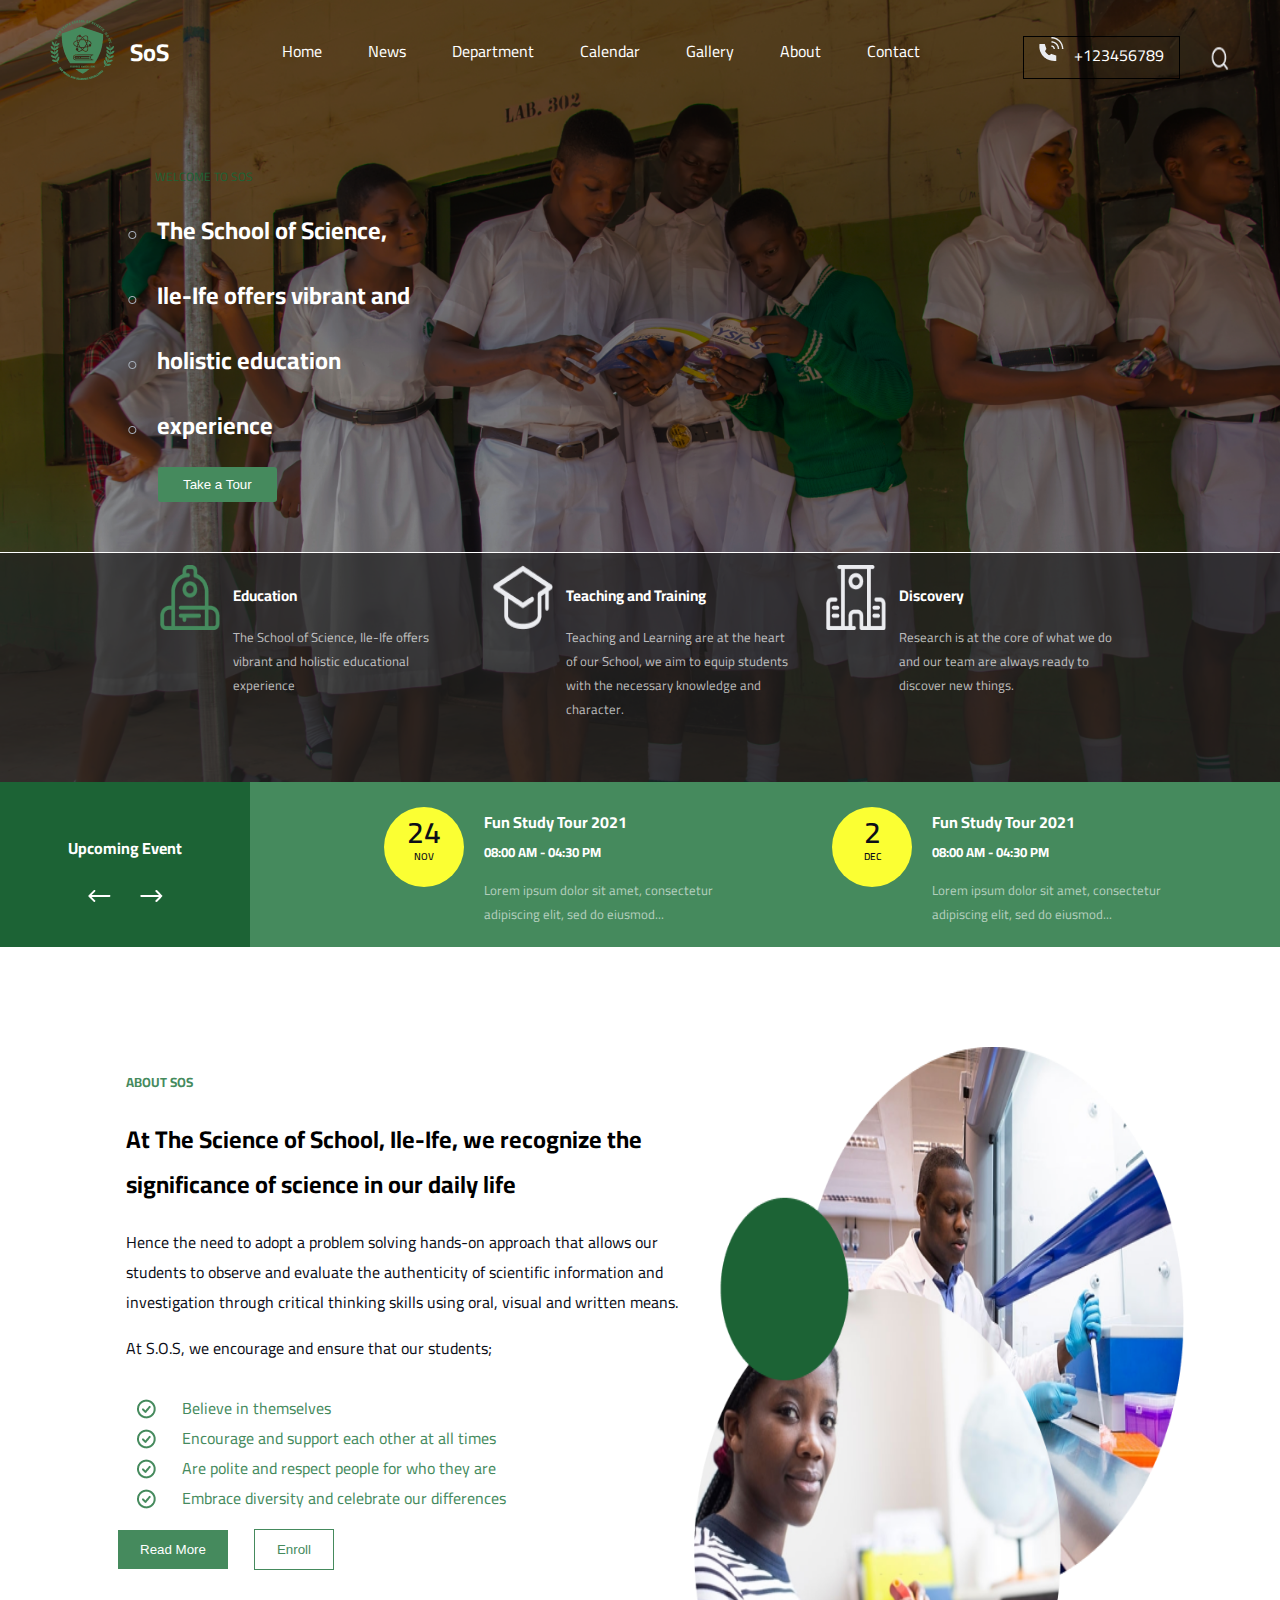
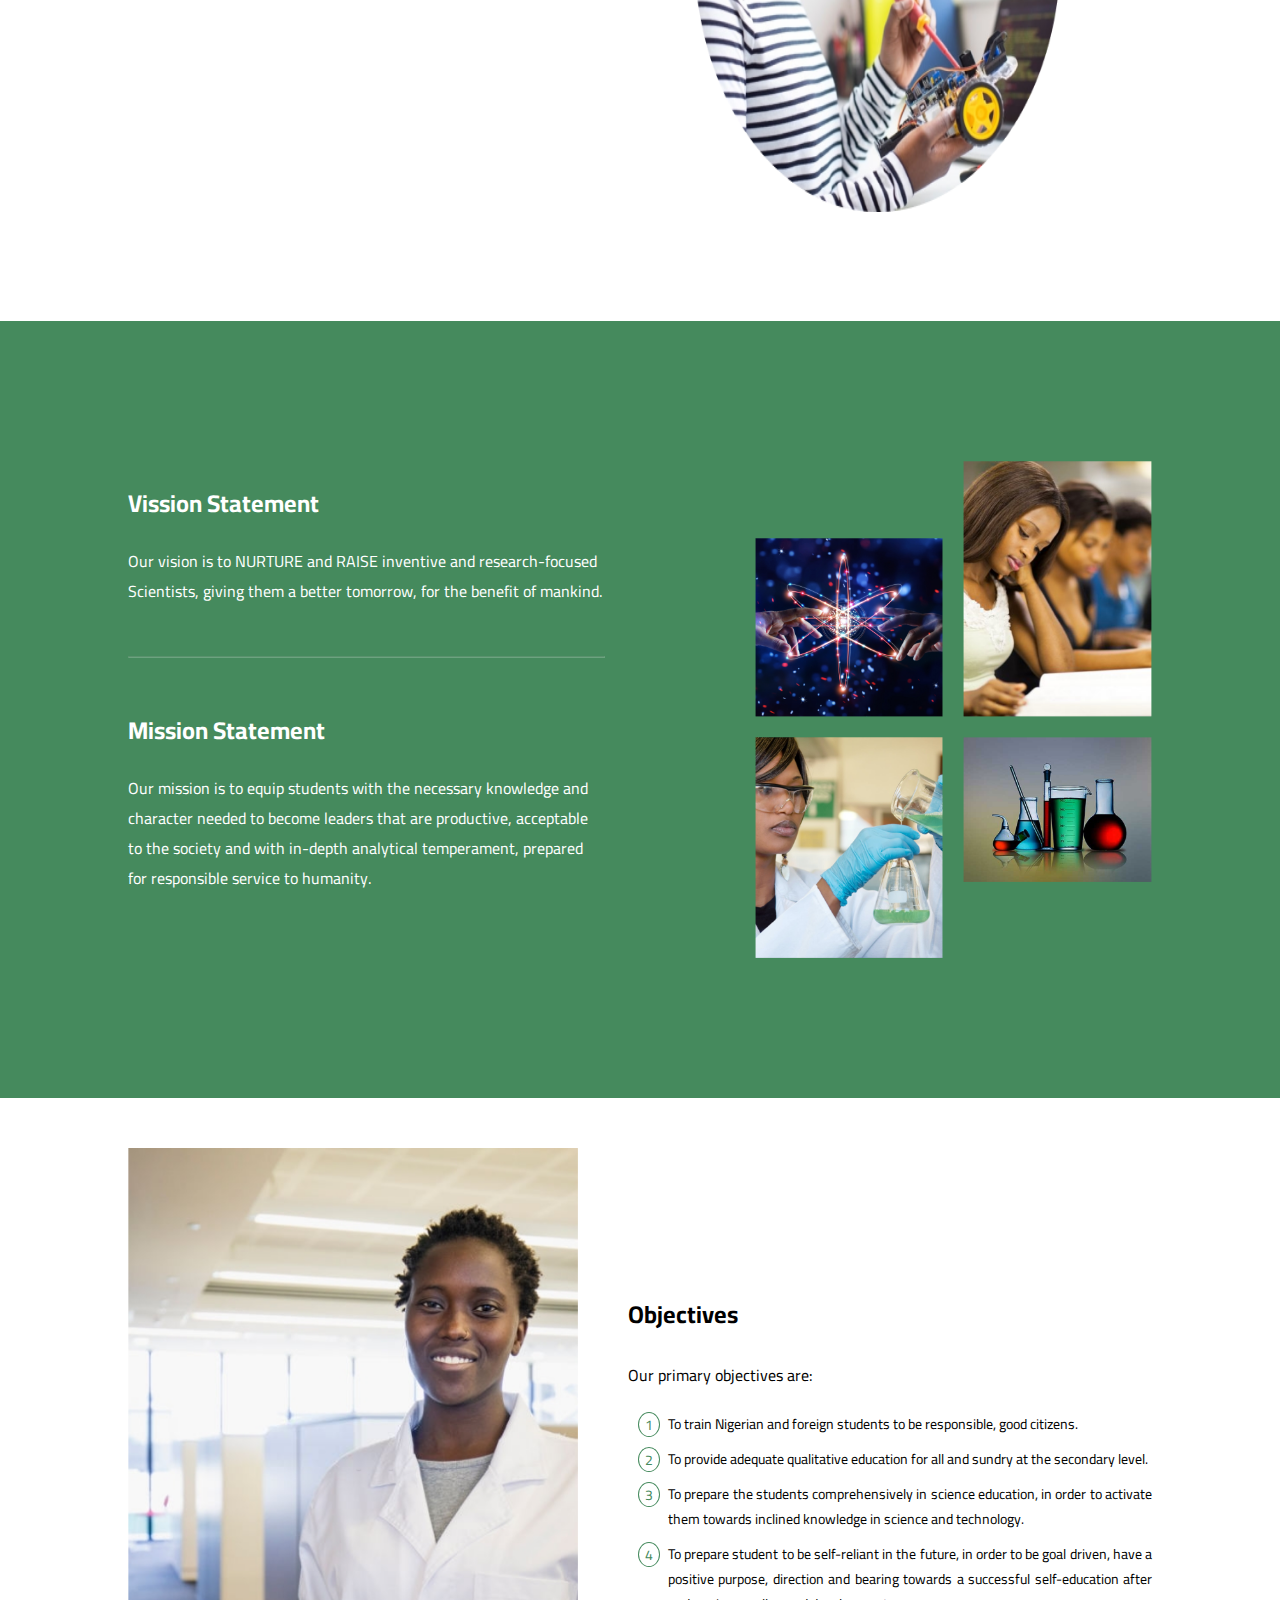
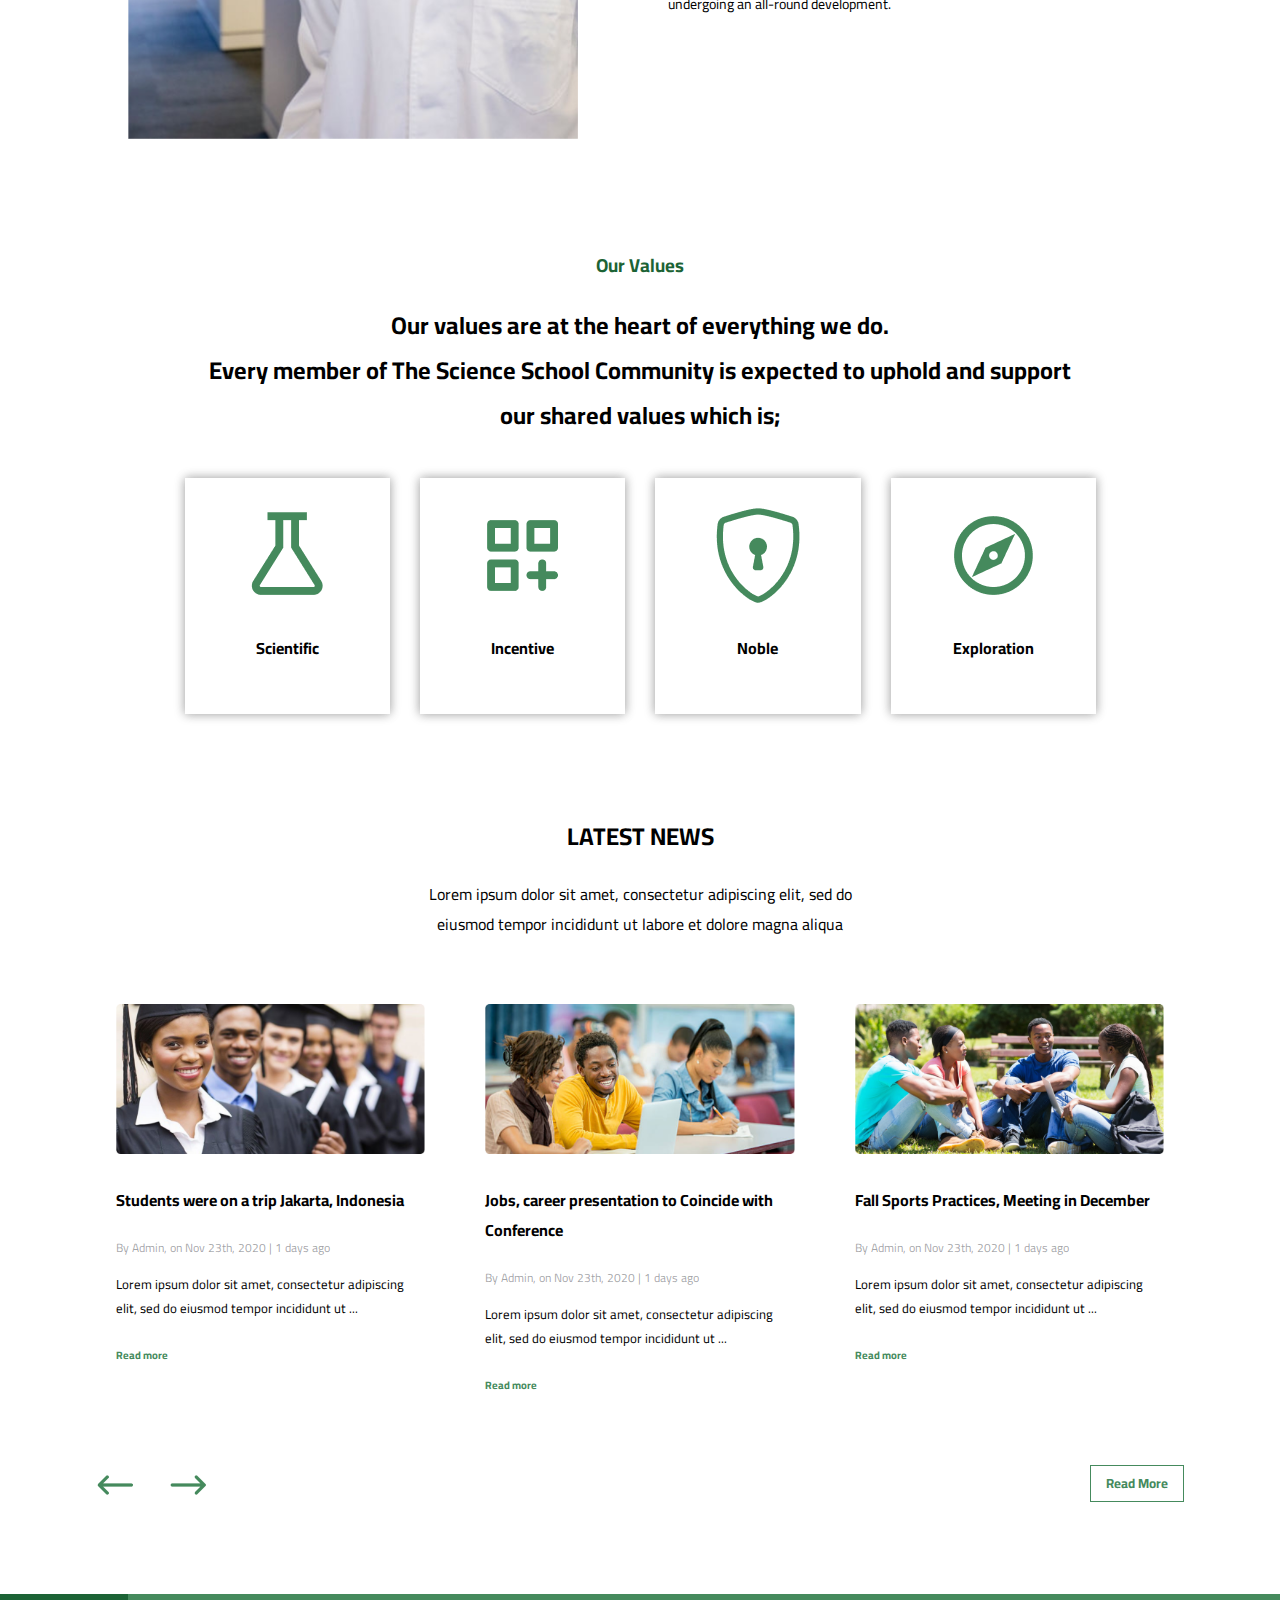
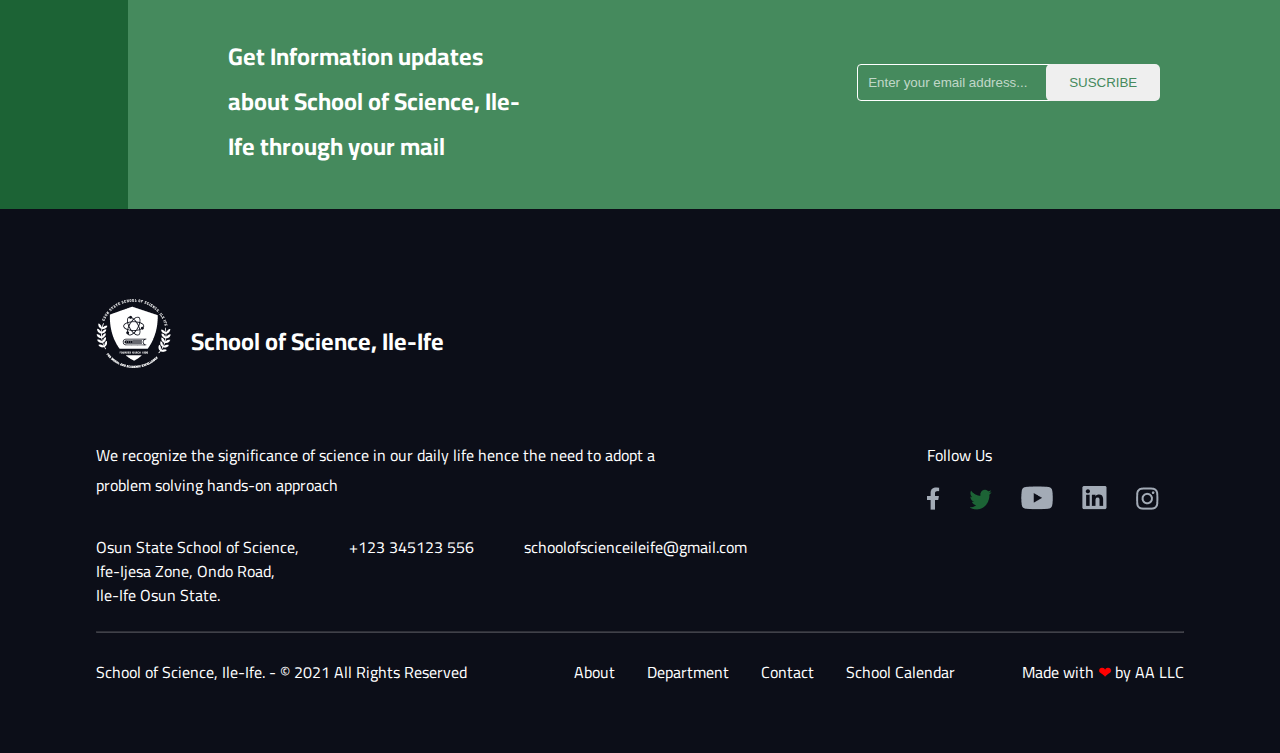
==== commit ed63d0db: "edited" ====
--- a/index.html
+++ b/index.html
@@ -4,7 +4,7 @@
     <meta charset="UTF-8">
     <meta name="viewport" content="width=device-width, initial-scale=1.0">
     <title>school of sceince</title>
-    <link rel="stylesheet" href="home.css">
+    <link rel="stylesheet" href="index.css">
     <link rel="preconnect" href="https://fonts.googleapis.com">
     <link rel="preconnect" href="https://fonts.gstatic.com" crossorigin>
     <link href="https://fonts.googleapis.com/css2?family=Cairo:wght@200..1000&display=swap" rel="stylesheet">
@@ -35,22 +35,25 @@
                 <div class="navbar-links">
                     <ul>
                         <li>
-                            <a href="#">About</a>
-                        </li>
-                        <li>
-                            <a href="#">Admmission</a>
-                        </li>
-                        <li>
-                            <a href="#">Facilities</a>
-                        </li>
-                        <li>
-                            <a href="#">Campus</a>
-                        </li>
-                        <li>
-                            <a href="#">Schools</a>
+                            <a href="index.html">Home</a>
+                        </li>
+                        <li>
+                            <a href="news.html">News</a>
+                        </li>
+                        <li>
+                            <a href="department.html">Department</a>
+                        </li>
+                        <li>
+                            <a href="calendar.html">Calendar</a>
+                        </li>
+                        <li>
+                            <a href="gallery.html">Gallery</a>
+                        </li>
+                        <li>
+                            <a href="about.html">About</a>
                         </li> 
                         <li>
-                            <a href="#">Events</a>
+                            <a href="contact.html">Contact</a>
                         </li>
                     </ul>
                     
@@ -377,13 +380,13 @@
                             <a href="about.html">About</a>
                         </li>
                         <li>
-                            <a href="#">Curriculum</a>
-                        </li>
-                        <li>
-                            <a href="#">Contact</a>
-                        </li>
-                        <li>
-                            <a href="#">School Calendar</a>
+                            <a href="department.html">Department</a>
+                        </li>
+                        <li>
+                            <a href="contact.html">Contact</a>
+                        </li>
+                        <li>
+                            <a href="calendar.html">School Calendar</a>
                         </li>
                     </ul>
                 </div>
--- a/index.css
+++ b/index.css
@@ -0,0 +1,2150 @@
+ 
+
+* {
+box-sizing: border-box;
+}
+
+body {
+    margin: 0;
+    font-family: "cairo", "open Sans", "Roboto", "sans-serif";
+}
+
+header {
+    background-image: url(images/DSC_5007\ 1.png);
+    background-repeat: no-repeat;
+    background-position: center;
+    color: white;
+    background-size: cover;   
+    
+}
+.wrapper .navbar {
+    margin: auto;
+    display: flex;
+    justify-content: space-between;
+    width: 100%;
+    padding: 20px 50px;
+}
+
+.logo {
+    display: flex;
+    gap: 15px;
+}
+.logo h2 {
+    margin-top: 10px;
+}
+.navbar-links ul {
+    display: flex;
+}
+.navbar-links ul li {
+    
+    list-style: none;
+    margin-right: 30px; 
+            
+}
+
+.navbar-links ul li a{
+    text-decoration: none;
+    color: white; 
+    padding: .5rem;  
+}
+
+.navbar-links ul li a:hover {
+    color: #458A5D;
+}
+.toggle-button {
+    position: absolute;
+    top: 1.75rem;
+    right: 1rem;
+    display: none;
+    flex-direction: column;
+    justify-content: space-between;
+    width: 30px;
+    height: 21px;
+  }
+  .toggle-button .bar {
+      width: 100%;
+      height: 3px;
+      background-color:#458A5D;
+      border-radius: 10px;
+  }
+  
+.telephone {
+    display: flex;
+    
+    
+}
+.telephone img {
+    width: 20px;
+    height: 3vh;
+    margin-top: 25px;
+    margin-left: 30px;
+}
+.telephone p {
+    border: 1px solid black;
+    padding: 0 15px;
+    text-wrap: nowrap;
+}
+.telephone p::before {
+    content: url(images/phone-call\ \(1\)\ 1.png);
+    margin-right: 10px;
+    
+    
+}
+header {
+    height: 100%;
+}
+.welcome {
+    width: 80%;
+    margin: 50px auto;
+}
+.welcome p:nth-child(1) {
+    color: #1C6335;
+    font-size: 12px;
+}
+
+.welcome p {
+    margin-left: 27px;
+    
+}
+.welcome h2::before {
+    content: url(images/dot\ \(2\).png);
+    margin-right: 20px;
+    
+}
+.btn {
+    margin-left: 30px;
+    padding: 10px 25px;
+    border-radius: 3px;
+    border: none;
+    background-color: #458A5D;
+    color: white;
+}
+.backky {
+    background-color: rgba(32, 32, 32, 0.678);
+    border-top: 1px solid #ffffff;
+    color: #ffffff;
+}
+.choice {
+    width: 75%;
+    margin: 0 auto;
+    display: grid;
+    grid-template-columns: 1fr 1fr 1fr;
+    gap: 30px;
+    padding-top: 12px;
+
+}
+.choice .education, .teaching, .discovery {
+    display:flex;
+    gap: 13px;
+    font-size: 13px;
+    color: #ffffff; 
+
+}
+.moll img {
+    width: 60px;
+    height: 65px;
+    
+    
+    
+}
+.choice .education, .teaching, .discovery, h3 {
+    color: white;
+}
+.education p, .teaching p, .discovery p{
+    color: rgba(255, 255, 255, 0.699);
+    height: 16vh;
+    width: 230px;
+}
+.selection {
+    width: 100%;
+    background:#458A5D ;   
+    
+}
+.comby {
+    display: grid;
+    grid-template-columns: 30% 35% 35%;
+    color: white;
+    text-align: center;
+    
+}
+
+.comby .upcoming {
+    width: 250px;
+    background-color: #1C6335;
+    padding: 30px 10px;
+}
+.date {
+    width: 80px;
+    height: 80px;
+    background-color: #FBFF33;
+    border-radius: 50%;
+    text-align: center;
+    padding-top: 10px;
+    color: #0C0E18;
+}
+.saco2 .date p {
+    margin:0;
+    padding: 0;
+    color: #0C0E18;
+    display: block;
+    font-weight: 600;
+    font-size: 10px;
+    
+}
+.saco2 .date .no {
+    font-size: 30px;
+    padding: 0;
+    margin: 0;
+    line-height: 1;
+}
+.saco2  {
+    background-color: #458A5D;
+    display: flex;
+    margin-top: 25px;
+    gap: 20px;
+    text-align: justify;
+    margin-right: 30px;
+    vertical-align: top;
+    
+}
+.saccy {
+    display: grid;
+    grid-template-columns: 1fr 1fr;
+    color: white;
+    text-align: center;
+}
+.saco2 h4 {
+    margin-top: 0;
+    margin-bottom: 3px;
+}
+.saco2 h5 {
+    margin: 0;
+}
+.saco2 p {
+    font-size: 13px;
+    color: #ffffff9a;
+}
+
+.about-container {
+    display: flex;
+    justify-content: space-between;
+    width: 85%;
+    margin: 100px auto;
+    color: black;
+   
+}
+.about-container h5 {
+    color: #458A5D;
+}
+.about-container p {
+    color: #0C0E18;
+}
+.about-container ul {
+    margin-top: 30px;
+    list-style: none;
+    
+}
+.about-container ul li {
+
+    list-style: none;
+    color: #458A5D;
+    list-style-type: none;
+    
+   
+}
+.about-container ul li::before {
+    content:url(images/akar-icons_circle-check.png);
+    margin-right: 25px;
+    position: relative;
+    top: 5px
+}
+.about-container .abt {
+    margin-left: 30px;
+}
+.about-container button {
+    background-color: #458A5D;
+    color: white;
+    padding: 12px 22px;
+    border: none;
+    margin-left: 22px;
+}
+.about-container .btn2 {
+    background-color: white;
+    color: #458A5D;
+    border: 1px solid #458A5D;
+}
+
+.point img {
+    width: 490px;
+    height: 85vh;
+}
+.statement-container{
+    background-color: #458A5D;
+    padding: 40px 0;
+}
+ .statement-all {
+    display: flex;
+    justify-items: space-between;
+    width: 80%;
+    margin: 100px auto;
+    gap: 150px;
+    color: white;
+}
+
+.statement-all p {
+    color: white;
+}
+
+.vission {
+    margin-bottom: 50px;
+}
+.mission {
+    margin-top: 50px;
+}
+.statement-all .pic-gallery {
+    display: grid;
+    grid-template-columns: 1fr 1fr;
+    gap: 20px;
+    width: 50%;
+    grid-auto-columns: auto;
+    
+}
+
+.statement-all .pic-gallery img {
+    width: 100%;
+}
+.statement-all .pic-gallery .atom{
+    justify-self: end;
+    align-self: end;
+}
+
+.statement-all .pic-gallery .sep{
+    justify-self: end;
+    align-self: end;
+}
+
+.statement {
+    width: 60%;
+}
+
+.objective-container {
+    width: 80%;
+    display: flex;
+    justify-content: space-between;
+    align-items: center;
+    gap: 50px;
+    margin: 50px auto;
+    
+}
+.objective{
+    margin-top: 10px;
+    width: 100%;
+    line-height: 2;
+    text-align: justify;
+}
+
+
+.objective .numbered-list{
+   counter-reset: li;
+    list-style-type: none;
+    font-size: 14px;
+    line-height: 25px;
+    padding-left: 10px;
+
+    li {
+        position: relative;
+        padding: 5px 0 5px 30px;
+
+
+        &:before {
+            content: counter(li);
+            counter-increment: li;
+            height: 23px;
+            width: 20px;
+            border: 1px solid #458A5D;
+            border-radius: 50%;
+            color: #458A5D;
+            text-align: center;
+            align-self: center;
+            position: absolute;
+            left: 0;
+            top: 5px;
+        }
+    }
+
+}
+
+.labgirl img {
+    width: 450px;
+}
+
+.our-value {
+
+    margin: 100px auto;
+}
+.our-value .value {
+    width: 70%;
+    text-align: center;
+    margin: 20px auto;
+}
+.value h3 {
+    color: #1C6335;
+}
+
+.our-value .icon {
+    width: 70%;
+    margin: 40px auto;
+    display: flex;
+    align-items: center;
+    justify-content: center;
+
+}
+
+.icon .beaker {
+    margin-right: 15px;
+    padding: 30px 55px;
+    box-shadow: 1px -1px 10px rgba(0, 0, 0, 0.212), -1px 1px 10px rgba(0, 0, 0, 0.212);
+    text-align: center;
+    margin-left: 15px;
+    
+}
+
+.latest-container {
+    width: 85%;
+    margin: 30px auto;
+}
+.latest-container .news {
+    width: 40%;
+    margin: 50px auto;
+    text-align: center;
+}
+
+.news-gallery {
+    display: flex;
+    gap: 20px;
+    
+    margin: 30px auto;
+}
+.news-gallery  .mat, .mat2 {
+    padding: 15px 20px;
+    
+}
+.news-gallery  .mat img, .mat2 img{
+    width: 100%;
+    text-align: center;
+}
+.news-gallery .mat p:nth-child(3), .news-gallery .mat2 p:nth-child(3) {
+    color: #0c0e1863;
+    font-size: 12px;
+}
+.news-gallery .mat p:nth-child(4), .news-gallery .mat2 p:nth-child(4) {
+        font-size: 13px;
+}
+.news-gallery .mat h6, .mat2 h6 {
+        color: #458A5D;
+}
+.news-gallery .mat:hover {
+    box-shadow: 1px -1px 10px rgba(0, 0, 0, 0.13), -1px 1px 10px rgba(0, 0, 0, 0.013);
+}
+.navigation {
+    display: flex;
+    justify-content: space-between;
+}
+.navigation .more h5 {
+    margin-top: 0;
+    padding: 5px 15px;
+    border: 1px solid #458A5D;
+    color: #458A5D;
+}
+.navigation .arrows img {
+    margin-right: 30px;
+}
+
+.get-info {
+    display: flex;
+    gap: 10px;
+    width: 90%;
+    margin-left: 10%;
+    padding: 20px 20px;
+    background-color: #458A5D;
+    color: #ffffff;
+}
+.enter {
+    margin-left: 80px;
+}
+.enter h2 {
+    width: 50%;
+}
+
+.little-container {
+    width: 100%;
+    background-color:#1C6335;    
+    margin-top: 70px;
+}
+.mail {
+    margin-top: 50px;
+    width: 45%;
+}
+.mail form input {
+    width: 200px;
+    padding: 10px 10px;
+    background-color: #458A5D;
+    border: 1px solid white;
+    border-radius: 4px;
+    outline: none;
+    color: #ffffff;
+       
+}
+.mail form input::placeholder{
+    color: #ffffffad;
+    opacity: 9;
+}
+.mail form button {
+    position: relative;
+    left: -15px;
+    padding: 11px 23px;
+    color: #458A5D; 
+    border: none;
+    border-radius: 5px;
+    
+}
+
+footer {
+    background-color: #0C0E18;
+    color:#ffffff;
+
+}
+.bottom-container{
+    width: 85%;
+    margin: 0 auto;
+    padding: 50px 0;
+}
+
+footer .flogo {
+    display: flex;
+    gap: 20px;
+    margin: 40px 0;
+}
+footer .recog {
+    display: flex;
+    justify-content: space-between;
+}
+.follow .social img {
+    margin-right:25px;
+}
+.fwardy {
+    width: 55%;
+}
+.address {
+    display: flex;
+    gap: 50px;
+    line-height: 1.5;
+}
+.below {
+    display: flex;
+    justify-content: space-between;
+}
+
+.bar ul li {
+    display: inline;
+    margin: 0 14px;
+    
+}
+.bar ul li a {
+    list-style: none;
+    text-decoration: none;
+    color: #ffffff;
+}
+.bar ul li a:hover {
+    color: #458A5D;
+}
+.made span {
+    color: red;
+}
+hr {
+    border-width: 0.5px;
+    border-color: #ffffff36;
+}
+
+
+
+
+/* Responsiveness */
+
+@media screen and (max-width: 1150px) {
+    .wrapper .navbar ul li {
+        
+        margin-right: 10px;     
+             
+    }
+    
+    .wrapper .navbar ul li a{
+           
+        font-size: 14px;
+    }
+    .telephone p {
+        border: 1px solid black;
+        padding: 0 15px;
+        font-size: 14px;
+    }
+    .choice {
+        width: 75%;
+        gap: 20px;
+        padding-top: 10px;
+    }
+    .choice .education, .teaching, .discovery {
+        display:flex;
+        gap: 10px;
+        font-size: 11px;
+        color: #ffffff;
+    }
+    .moll img {
+        width: 50px;
+        height: 55px;
+    
+    }
+    
+    .education p, .teaching p, .discovery p{
+        color: rgba(255, 255, 255, 0.699);
+        height: 16vh;
+        width: 200px;
+    }
+    .about-container p {
+        color: #0C0E18;
+        font-size: 14px;
+    }
+    
+    .abt h2 {
+        font-size: 18px;
+    }
+    
+    .about-container .abt {
+        margin-left: 30px;
+    }
+    .point img {
+        width: 400px;
+        height: 75vh;
+    }
+
+    .statement-all {
+        margin: 80px auto;
+        gap: 130px;
+        
+    }
+    
+    .objective{
+        margin-top: 30px;
+        width: 55%;
+        line-height: 1.5;
+        text-align: justify;
+        font-size: 14px;
+    }
+    
+    .labgirl img {
+        width: 400px;
+    }
+    .our-value .value {
+        width: 70%;
+        text-align: center;
+        margin: 20px auto;
+    }
+    .value h2 {
+       font-size: 18px;
+    }
+    
+    .our-value .icon {
+        width: 70%;
+        margin: 40px auto;
+        display: flex;
+        align-items: center;
+    
+    }
+    
+    .icon .beaker {
+        margin-right: 25px;
+        padding: 30px 55px;
+        box-shadow: 1px -1px 10px rgba(0, 0, 0, 0.212), -1px 1px 10px rgba(0, 0, 0, 0.212);
+        text-align: center;
+    }
+
+    .icon .beaker img {
+        width: 55px;
+    }
+    
+    .latest-container {
+        width: 85%;
+        margin: 30px auto;
+    }
+    .latest-container .news {
+        width: 55%;
+        margin: 50px auto;
+        text-align: center;
+    }
+    
+    .news-gallery {
+        display: flex;
+        gap: 20px;
+        margin: 30px auto;
+    }
+    .news-gallery  .mat, .mat2 {
+        padding: 15px 20px;
+        
+    }
+    
+    .enter h2 {
+        font-size: 18px;
+        
+    }
+    
+    .enter {
+        margin-left: 80px;
+    }
+    
+    .get-info {
+        width: 90%;
+        margin-left: 10%;
+    }
+    .little-container {
+        width: 100%;
+        background-color:#1C6335;    
+        margin-top: 70px;
+    }
+    .mail {
+        margin-top: 30px;
+    }
+    .mail form input {
+        width: 200px;
+        padding: 10px 10px;
+        background-color: #458A5D;
+        border: 1px solid white;
+        border-radius: 4px;
+        outline: none;
+        color: #ffffff;
+           
+    }
+    .mail form input::placeholder{
+        color: #ffffffad;
+        opacity: 9;
+    }
+    .mail form button {
+        position: relative;
+        left: -12px;
+        padding: 11px 22px;
+        color: #458A5D; 
+        border: none;
+        border-radius: 5px;   
+        
+    } 
+    footer .recog {
+        display: flex;
+        justify-content: space-between;
+    }
+    .follow .social img {
+        margin-right:25px;
+        text-wrap: nowrap;
+    }
+    
+    .address {
+        display: flex;
+        gap: 50px;
+        line-height: 1.5;
+    }
+    .below {
+        display: flex;
+        justify-content: space-between;
+        font-size: 13px;
+    }
+    
+    .bar ul li {
+        display: inline;
+        margin: 0 15px;
+        
+    }
+    .bar ul li a {
+        list-style: none;
+        text-decoration: none;
+        color: #ffffff; 
+    } 
+     
+}
+
+
+@media screen and (max-width: 1025px) {
+    
+    .mail form button {     
+        margin-top: 15px;
+        margin-left: 50px;
+        padding: 10px 20px;
+        color: #458A5D; 
+        border: none;
+        border-radius: 5px;
+        justify-self: center;  
+        font-size: 12px; 
+        
+    }   
+
+    .bar ul li {
+        display: inline;
+        margin: 0 10px;       
+    }
+
+    .about-container ul li {
+
+        font-size: 13px;   
+    }
+    .mail {
+        margin-top: 15px;
+    }
+    
+}
+
+
+
+@media screen and (max-width: 930px) {
+    .wrapper .navbar ul li { 
+        margin-right: 8px;     
+             
+    }
+    
+    .wrapper .navbar ul li a{    
+        font-size: 12px;
+    }
+    .telephone p {
+        font-size: 12px;
+    }
+
+   .welcome h2 {
+    font-size: 18px;
+   } 
+   .btn {
+    
+    padding: 8px 20px;
+    font-size: 12px;
+}
+.choice {
+    width: 75%;
+    gap: 20px;
+    padding-top: 10px;
+}
+.choice .education, .teaching, .discovery {
+    display:flex;
+    gap: 10px;
+    font-size: 10px;
+    color: #ffffff;
+}
+.moll img {
+    width: 28px;
+    height: 30px;
+
+}
+.comby .upcoming {
+    width: 250px;
+    background-color: #1C6335;
+    padding: 30px 10px;
+}
+.date {
+    width: 70px;
+    height: 65px;
+    background-color: #FBFF33;
+    border-radius: 50%;
+    text-align: center;
+    padding-top: 10px;
+    color: #0C0E18;
+}
+.saco2 .date p {
+    margin:0;
+    padding: 0;
+    color: #0C0E18;
+    display: block;
+    font-weight: 600;
+    font-size: 8px;
+    
+}
+.saco2 .date .no {
+    font-size: 23px;
+    padding: 0;
+    margin: 0;
+    line-height: 1;
+}
+.saco2  {
+    background-color: #458A5D;
+    display: flex;
+    margin-top: 25px;
+    gap: 20px;
+    text-align: justify;
+    margin-right: 30px;
+    vertical-align: top;
+    
+}
+.saco2 h4 {
+    margin-top: 0;
+    margin-bottom: 3px;
+}
+.saco2 h5 {
+    margin: 0;
+}
+.saco2 p {
+    font-size: 13px;
+    color: #ffffff9a;
+    line-height: 1.3;
+}
+
+.about-container ul li {
+
+    font-size: 12px;    
+   
+}
+.statement-all p {
+    font-size: 14px;
+}
+.statement-all h2 {
+    font-size: 15px;
+}   
+.about-container h5 {
+    font-size: 13px;
+}
+.about-container p {
+    font-size: 11px;
+}
+
+.statement-all {
+    display: flex;
+    justify-items: space-between;
+    width: 80%;
+    margin: 100px auto;
+    gap: 100px;
+    color: white;
+}
+
+.statement-all p {
+    color: white;
+}
+
+.vission {
+    margin-bottom: 50px;
+}
+.mission {
+    margin-top: 50px;
+}
+.statement-all .pic-gallery {
+    display: grid;
+    grid-template-columns: 1fr 1fr;
+    gap: 20px;
+    width: 50%;
+    grid-auto-columns: auto;
+    
+}
+
+.statement-all .pic-gallery img {
+    width: 100%;
+}
+.statement-all .pic-gallery .atom{
+    justify-self: end;
+    align-self: end;
+}
+
+.statement-all .pic-gallery .sep{
+    justify-self: end;
+    align-self: end;
+}
+
+.statement {
+    width: 60%;
+}
+.objective{
+    margin-top: 30px;
+    width: 55%;
+    line-height: 1.5;
+    text-align: justify;
+    font-size: 14px;
+}
+
+.objective h2 {
+    font-size: 17px;
+} 
+
+.labgirl img {
+    width: 350px;
+}
+.our-value .value {
+    width: 70%;
+    text-align: center;
+    margin: 20px auto;
+}
+.value h2 {
+   font-size: 15px;
+}
+
+.value h3 {
+   font-size: 14px;
+}
+
+.icon .beaker {
+    margin-right: 25px;
+    padding: 20px 40px;
+    
+}
+.icon .beaker h4 {
+    font-size: 14px;
+}
+.icon .beaker img {
+    width: 45px;
+}
+.news h2 {
+    font-size: 20px;
+}
+.news p {
+    font-size: 13px;
+}
+
+.news-gallery .mat h4 {
+    font-size: 11px;
+}
+.latest-container .news-gallery .mat p {
+    font-size: 10px;
+}
+.more h5 {
+    font-size: 10px;
+}
+.mail form button {
+    font-size: 10px;
+}
+.contact {
+    font-size: 13px;
+}
+
+}
+
+
+@media screen and (max-width: 940px) {
+    .below {
+        
+        display: flex;
+        flex-direction: column;
+        text-align: center;
+        font-size: 13px;
+        letter-spacing: 2px;
+    }
+    
+    .bar ul li {
+        display: inline;
+        margin: 0 20px;
+
+        
+    }
+
+   
+}
+
+
+
+@media screen and (max-width: 865px) {
+    .wrapper .navbar ul li { 
+        margin-right: 5px;     
+             
+    }
+    
+    .wrapper .navbar ul li a{    
+        font-size: 10px;
+    }
+    .telephone p {
+        font-size: 10px;
+    }
+
+   .welcome h2 {
+    font-size: 18px;
+   } 
+   .btn {
+    
+    padding: 8px 20px;
+    font-size: 12px;
+}
+.choice {
+    width: 75%;
+    gap: 20px;
+    padding-top: 10px;
+}
+.choice .education, .teaching, .discovery {
+    display:flex;
+    flex-direction: column;
+    
+}
+.comby .upcoming {
+    width: 200px;
+    background-color: #1C6335;
+    padding: 30px 10px;
+}
+.date {
+    width: 70px;
+    height: 55px;
+    background-color: #FBFF33;
+    border-radius: 50%;
+    text-align: center;
+    padding-top: 10px;
+    color: #0C0E18;
+    
+}
+.saco2 .date p {
+    margin:0;
+    padding: 0;
+    color: #0C0E18;
+    display: block;
+    font-weight: 600;
+    font-size: 8px;
+    
+    
+}
+.saco2 .date .no {
+    font-size: 23px;
+    padding: 0;
+    margin: 0;
+    line-height: 1.1;
+}
+.saco2  {
+    background-color: #458A5D;
+    display: flex;
+    margin-top: 25px;
+    gap: 20px;
+    text-align: justify;
+    margin-right: 30px;
+    vertical-align: top;
+    
+}
+.saco2 h4 {
+    margin-top: 0;
+    margin-bottom: 2px;
+}
+.saco2 h5 {
+    margin: 0;
+}
+.saco2 p {
+    font-size: 13px;
+    color: #ffffff9a;
+    line-height: 1.3;
+}
+
+.about-container ul li {
+
+    font-size: 10px;    
+   
+}
+.statement-all {
+    margin: 80px auto;
+    gap: 70px;
+    
+}
+.statement-all p {
+    font-size: 12px;
+}
+.statement-all h2 {
+    font-size: 17px;
+}   
+.about-container h5 {
+    font-size: 15px;
+}
+.about-container p {
+    font-size: 12px;
+}
+.about-container button {
+    background-color: #458A5D;
+    color: white;
+    padding: 9px 16px;
+    border: none;
+    margin-left: 18px;
+    font-size: 11px;
+    
+}
+.point img {
+    width: 350px;
+    height: 60vh;
+}
+.objective{
+    margin-top: 30px;
+    width: 55%;
+    line-height: 1.1;
+    text-align: justify;
+    font-size: 14px;
+}
+
+.objective h2 {
+    font-size: 17px;
+} 
+.objective .numbered-list{
+    counter-reset: li;
+     list-style-type: none;
+     font-size: 12px;
+     line-height: 25px;
+     padding-left: 10px;
+ 
+     li {
+         position: relative;
+         padding: 5px 0 5px 30px;
+ 
+ 
+         &:before {
+             content: counter(li);
+             counter-increment: li;
+             height: 23px;
+             width: 20px;
+             border: 1px solid #458A5D;
+             border-radius: 50%;
+             color: #458A5D;
+             text-align: center;
+             align-self: center;
+             position: absolute;
+             left: 0;
+             top: 5px;
+         }
+     }
+ 
+ }
+
+.labgirl img {
+    width: 280px;
+}
+.our-value .value {
+    width: 70%;
+    text-align: center;
+    margin: 20px auto;
+}
+.value h2 {
+   font-size: 13px;
+}
+
+.value h3 {
+   font-size: 12px;
+}
+
+.icon .beaker {
+    margin-right: 25px;
+    padding: 20px 40px;
+    
+}
+.icon .beaker h4 {
+    font-size: 14px;
+}
+.icon .beaker img {
+    width: 45px;
+}
+.news h2 {
+    font-size: 20px;
+}
+.news p {
+    font-size: 13px;
+}
+
+.news-gallery .mat h4 {
+    font-size: 11px;
+}
+.latest-container .news-gallery .mat p {
+    font-size: 10px;
+}
+.more h5 {
+    font-size: 10px;
+}
+.mail form button {
+    font-size: 10px;
+}
+.get-info {
+    display: flex;
+    flex-direction: column;
+    gap: 5px;
+    width: 90%;
+    margin-left: 10%;
+    padding: 0;
+    background-color: #458A5D;
+    color: #ffffff;
+}
+.mail {
+    margin-top: 10px;
+    
+}
+.enter h2 {
+    width: 40%;
+    text-align: center;
+    margin-left: 20%;
+
+}
+.mail {
+    margin: 40px auto;
+    width: 40%;
+    justify-self: center;
+}
+.contact {
+    font-size: 12px;
+}
+.telephone img {
+    
+    margin-left: 25px;
+}
+}
+
+
+
+@media screen and (max-width: 765px) {
+    .toggle-button {
+        display: flex;
+}
+.navbar-links {
+    display: none; 
+    width: 100%;   
+    
+}
+.wrapper .navbar {
+    flex-direction: column;
+    align-items: flex-start;
+    
+    
+}  
+.wrapper .navbar-links ul {
+    flex-direction: column;
+    width:100%;
+    
+    
+}
+.wrapper .navbar .navbar-links li {
+    text-align: center;
+    padding: 8px 0;
+}
+.wrapper .navbar .navbar-links li:hover{
+    padding: 4px;
+    border-radius: 2px;
+    
+    
+
+}
+.wrapper .navbar .navbar-links li a{
+    font-size: 12px;
+    
+}
+.navbar-links.active{
+    display: flex;
+
+    
+}
+
+.telephone p {
+    display: none;
+}
+.choice {
+    width: 75%;
+    margin: 0 auto;
+    display: grid;
+    grid-template-columns: 1fr 1fr;
+    gap: 20px;
+    padding-top: 12px;
+
+}
+.choice .education, .teaching, .discovery {
+    display:flex;
+    gap: 13px;
+    font-size: 13px;
+    color: #ffffff; 
+
+}
+.moll img {
+    width: 40px;
+    height: 43px;
+
+}
+.education p, .teaching p, .discovery p{
+    color: rgba(255, 255, 255, 0.699);
+    height: 15vh;
+    width: 230px;
+}
+.selection {
+    width: 100%;
+    background:#458A5D ;   
+    
+}
+.comby {
+    display: grid;
+    grid-template-columns: 1fr 1fr; 
+    color: white;
+    text-align: center;
+    
+}
+
+.comby .upcoming {
+    width: 100%;
+    background-color: #1C6335;
+    padding: 30px 10px;
+    grid-column-start: 1;
+    grid-column-end: 3;
+}
+.date {
+    width: 58px;
+    height: 55px;
+    background-color: #FBFF33;
+    border-radius: 50%;
+    text-align: center;
+    padding-top: 8px;
+    color: #0C0E18;
+    
+}
+.saco2 .date p {
+    margin:0;
+    padding: 0;
+    color: #0C0E18;
+    display: block;
+    font-weight: 600;
+    font-size: 8px;
+    
+    
+}
+.saco2 .date .no {
+    font-size: 23px;
+    padding: 0;
+    margin: 0;
+    line-height: 1.1;
+}
+.saco2  {
+    background-color: #458A5D;
+    display: flex;
+    margin-top: 25px;
+    gap: 10px;
+    justify-self: center;
+    vertical-align: top;
+    
+}
+.saco2 h4 {
+    margin-top: 0;
+    margin-bottom: 3px;
+    font-size: 13px;
+}
+.saco2 h5 {
+    margin: 0;
+}
+.saco2 p {
+    font-size: 12px;
+    color: #ffffff9a;
+}
+
+.about-container {
+    display: flex;
+    justify-content: space-between;
+    width: 85%;
+    margin: 100px auto;
+    color: black;  
+}
+.about-container ul li {
+    font-size: 10px;     
+}
+.statement-all p {
+    font-size: 12px;
+}
+.statement-all h2 {
+    font-size: 17px;
+}   
+.about-container h5 {
+    font-size: 15px;
+}
+.about-container p {
+    font-size: 12px;
+}
+.about-container button {
+    background-color: #458A5D;
+    color: white;
+    padding: 6px 13px;
+    border: none;
+    margin-left: 22px;
+    font-size: 10px;
+    
+}
+
+.point img {
+    width: 210px;
+    height: 40vh;
+}
+.objective-container {
+    flex-direction: column;
+    justify-content: center;
+    
+}
+.objective .numbered-list{
+    counter-reset: li;
+     list-style-type: none;
+     font-size: 12px;
+     line-height: 25px;
+     padding-left: 10px;
+ 
+     li {
+         position: relative;
+         padding: 5px 0 5px 30px;
+ 
+ 
+         &:before {
+             content: counter(li);
+             counter-increment: li;
+             height: 23px;
+             width: 20px;
+             border: 1px solid #458A5D;
+             border-radius: 50%;
+             color: #458A5D;
+             text-align: center;
+             align-self: center;
+             position: absolute;
+             left: 0;
+             top: 5px;
+         }
+     }
+ 
+ }
+
+ 
+.labgirl img {
+    width: 400px;
+    height: 60vh;
+    
+}
+.our-value .value {
+    width: 70%;
+    text-align: center;
+    margin: 20px auto;
+}
+.value h2 {
+   font-size: 13px;
+}
+
+.value h3 {
+   font-size: 12px;
+}
+
+.icon .beaker {
+    margin-right: 25px;
+    padding: 20px 40px;
+    
+}
+.icon .beaker h4 {
+    font-size: 14px;
+}
+.icon .beaker img {
+    width: 45px;
+}
+.news h2 {
+    font-size: 20px;
+}
+.news p {
+    font-size: 13px;
+}
+.statement-container{
+    background-color: #458A5D;
+    padding: 40px 0;
+}
+ .statement-all {
+   
+    margin: 80px auto;
+    gap: 50px;
+    
+}
+
+.statement-all p {
+    color: white;
+}
+
+.vission {
+    margin-bottom: 50px;
+}
+.mission {
+    margin-top: 50px;
+}
+.statement-all .pic-gallery {
+    display: grid;
+    grid-template-columns: 1fr 1fr;
+    gap: 20px;
+    width: 50%;
+    grid-auto-columns: auto;
+    
+}
+
+.statement-all .pic-gallery img {
+    width: 100%;
+}
+.statement-all .pic-gallery .atom{
+    justify-self: end;
+    align-self: end;
+}
+
+.statement-all .pic-gallery .sep{
+    justify-self: end;
+    align-self: end;
+}
+
+.statement {
+    width: 60%;
+}
+
+.objective-container {
+    width: 80%;
+    display: flex;
+    justify-content: space-between;
+    gap: 30px;
+    margin: 50px auto;
+    
+}
+.objective{
+    margin-top: 10px;
+    width: 80%;
+    line-height: 1.65;
+}
+.our-value .value {
+    width: 70%;
+    text-align: center;
+    margin: 20px auto;
+}
+.value h2 {
+   font-size: 13px;
+}
+
+.value h3 {
+   font-size: 12px;
+}
+.our-value .icon {
+    width: 70%;
+    margin: 40px auto;
+    display: grid;
+    grid-template-columns: 1fr 1fr;
+    align-items: center;
+    gap: 20px;
+}
+
+.icon .beaker {
+    margin-right: 25px;
+    padding: 20px 20px;
+    
+}
+.icon .beaker h4 {
+    font-size: 14px;
+}
+.icon .beaker img {
+    width: 50px;
+}
+.news h2 {
+    font-size: 20px;
+}
+.news p {
+    font-size: 13px;
+}
+.news-gallery {
+  display: grid;
+  grid-template-columns: 1fr 1fr;  
+}
+.news-gallery .mat h4 {
+    font-size: 11px;
+}
+.latest-container .news-gallery .mat p {
+    font-size: 10px;
+}
+.more h5 {
+    font-size: 10px;
+}
+.mail form button {
+    font-size: 10px;
+}
+
+
+
+.get-info {
+    display: flex;
+    flex-direction: column;
+    gap: 5px;
+    width: 90%;
+    margin-left: 10%;
+    padding: 0;
+    background-color: #458A5D;
+    color: #ffffff;
+}
+.mail {
+    margin-top: 10px;
+    
+}
+.enter h2 {
+    width: 40%;
+    text-align: center;
+    margin-left: 20%;
+    
+
+}
+.follow .social img {
+    margin-right:15px;
+}
+.address {
+    display: flex;
+    gap: 30px;
+    line-height: 1.5;
+}
+.below {
+        
+    display: flex;
+    flex-direction: column;
+    text-align: center;
+    font-size: 12px;
+    letter-spacing: 1.5px;
+}
+
+.bar ul li {
+    display: inline;
+    margin: 0 15px;
+
+    
+}
+
+}
+
+
+@media screen and (max-width: 605px) {
+    .toggle-button {
+        display: flex;
+}
+.navbar-links {
+    display: none; 
+    width: 100%;   
+    
+}
+.wrapper .navbar {
+    flex-direction: column;
+    align-items: flex-start;
+    
+    
+}  
+.wrapper .navbar-links ul {
+    flex-direction: column;
+    width:100%;
+    
+    
+}
+.wrapper .navbar .navbar-links li {
+    text-align: center;
+    padding: 8px 0;
+}
+.wrapper .navbar .navbar-links li:hover{
+    padding: 4px;
+    border-radius: 2px;
+    
+    
+
+}
+.wrapper .navbar .navbar-links li a{
+    font-size: 12px;
+    
+}
+.navbar-links.active{
+    display: flex;
+
+    
+}
+
+.telephone p {
+    display: none;
+}
+.choice {
+    width: 75%;
+    margin: 0 auto;
+    display: grid;
+    grid-template-columns: 1fr;
+    gap: 10px;
+    padding-top: 12px;
+    justify-content: center;
+
+}
+.choice .education, .teaching, .discovery {
+    display:flex;
+    gap: 5px;
+    font-size: 13px;
+    color: #ffffff; 
+    width: 100%;
+
+}
+.moll img {
+    width: 40px;
+    height: 43px;
+
+}
+.education p, .teaching p, .discovery p{
+    color: rgba(255, 255, 255, 0.699);
+    height: 8vh;
+    width: 100%;
+}
+.selection {
+    width: 100%;
+    background:#458A5D ;   
+    
+}
+.comby {
+    display: flex;
+    flex-direction: column; 
+    color: white;
+    text-align: center;
+    
+}
+
+.comby .upcoming {
+    width: 100%;
+    background-color: #1C6335;
+    padding: 30px 10px;
+    
+}
+.date {
+    width: 43px;
+    height: 43px;
+    background-color: #FBFF33;
+    border-radius: 50%;
+    text-align: center;
+    padding-top: 8px;
+    color: #0C0E18;
+    
+}
+.saco2 .date p {
+    margin:0;
+    padding: 0;
+    color: #0C0E18;
+    display: block;
+    font-weight: 600;
+    font-size: 8px;
+    
+    
+}
+.saco2 .date .no {
+    font-size: 15px;
+    padding: 0;
+    margin: 0;
+    line-height: 1.1;
+}
+.saco2  {
+    background-color: #458A5D;
+    display: flex;
+    margin-top: 25px;
+    gap: 10px;
+    vertical-align: top;
+    align-self: center;
+    justify-self: center;
+    
+}
+.saco2 h4 {
+    margin-top: 0;
+    margin-bottom: 3px;
+    font-size: 13px;
+}
+.saco2 h5 {
+    margin: 0;
+}
+.saco2 p {
+    font-size: 12px;
+    color: #ffffff9a;
+}
+
+.about-container {
+    display: flex;
+    flex-direction: column-reverse;
+    justify-content: space-between;
+    width: 85%;
+    margin: 100px auto;
+    color: black;  
+}
+.about-container ul li {
+    font-size: 11px;     
+}
+.statement-all p {
+    font-size: 12px;
+}
+.statement-all h2 {
+    font-size: 17px;
+}   
+.about-container h5 {
+    font-size: 15px;
+}
+.about-container p {
+    font-size: 12px;
+}
+.about-container button {
+    background-color: #458A5D;
+    color: white;
+    padding: 6px 13px;
+    border: none;
+    margin-left: 22px;
+    font-size: 10px;
+    
+}
+.point {
+    
+    text-align: center;
+}
+.point img {
+    width: 70%;
+    height: 50%;
+}
+
+
+
+.objective-container {
+    flex-direction: column;
+    justify-content: center;
+    
+}
+ 
+.objective .numbered-list{
+    counter-reset: li;
+     list-style-type: none;
+     font-size: 12px;
+     line-height: 25px;
+     padding-left: 10px;
+ 
+     li {
+         position: relative;
+         padding: 5px 0 5px 30px;
+ 
+ 
+         &:before {
+             content: counter(li);
+             counter-increment: li;
+             height: 23px;
+             width: 20px;
+             border: 1px solid #458A5D;
+             border-radius: 50%;
+             color: #458A5D;
+             text-align: center;
+             align-self: center;
+             position: absolute;
+             left: 0;
+             top: 5px;
+         }
+     }
+ 
+ }
+
+ .labgirl {
+    text-align: center;
+ }
+.labgirl img {
+    width: 80%;
+    height: 30%;
+    
+}
+.our-value .value {
+    width: 70%;
+    text-align: center;
+    margin: 20px auto;
+}
+.value h2 {
+   font-size: 13px;
+}
+
+.value h3 {
+   font-size: 12px;
+}
+
+.icon .beaker {
+    margin-right: 25px;
+    padding: 20px 40px;
+    
+}
+.icon .beaker h4 {
+    font-size: 14px;
+}
+.icon .beaker img {
+    width: 45px;
+}
+.news h2 {
+    font-size: 20px;
+}
+.news p {
+    font-size: 13px;
+}
+.statement-container{
+    background-color: #458A5D;
+    padding: 40px 0;
+}
+ .statement-all {
+   flex-direction: column-reverse;
+    margin: 80px auto;
+    gap: 20px;
+    text-align: center;
+    justify-content: center;
+    
+    
+}
+
+.statement-all p {
+    color: white;
+    width: 100%;
+    
+}
+.statement {
+    justify-self: center;
+    align-self: center;
+}
+.vission {
+    margin-bottom: 50px;    
+    
+}
+.mission {
+    margin-top: 50px;
+}
+.statement-all .pic-gallery {
+    display: grid;
+    grid-template-columns: 1fr 1fr;
+    gap: 20px;
+    width: 50%;   
+    
+}
+.pic-gallery {
+    
+    justify-self: center;
+    align-self: center;
+}
+.statement-all .pic-gallery img {
+    width: 100%;
+}
+.statement-all .pic-gallery .atom{
+    justify-self: end;
+    align-self: end;
+}
+
+.statement-all .pic-gallery .sep{
+    justify-self: end;
+    align-self: end;
+}
+
+.statement {
+    width: 70%;
+}
+
+.objective-container {
+    width: 80%;
+    display: flex;
+    justify-content: space-between;
+    gap: 30px;
+    margin: 50px auto;
+    
+}
+.objective{
+    margin-top: 10px;
+    width: 80%;
+    line-height: 1.65;
+}
+.our-value .value {
+    width: 70%;
+    text-align: center;
+    margin: 20px auto;
+}
+.value h2 {
+   font-size: 13px;
+}
+
+.value h3 {
+   font-size: 12px;
+}
+.our-value .icon {
+    width: 70%;
+    margin: 40px auto;
+    display: grid;
+    grid-template-columns: 1fr 1fr;
+    align-items: center;
+    gap: 20px;
+}
+
+.icon .beaker {
+    margin-right: 25px;
+    padding: 20px 20px;
+    
+}
+.icon .beaker h4 {
+    font-size: 14px;
+}
+.icon .beaker img {
+    width: 50px;
+}
+.news-gallery {
+    display: grid;
+    grid-template-columns: 1fr;  
+  }
+.news h2 {
+    font-size: 20px;
+}
+.news p {
+    font-size: 13px;
+}
+
+.news-gallery .mat h4 {
+    font-size: 11px;
+}
+.latest-container .news-gallery .mat p {
+    font-size: 10px;
+}
+.more h5 {
+    font-size: 10px;
+}
+.mail form button {
+    font-size: 10px;
+}
+
+
+
+.get-info {
+    display: flex;
+    flex-direction: column;
+    gap: 5px;
+    width: 90%;
+    margin-left: 10%;
+    padding: 0;
+    background-color: #458A5D;
+    color: #ffffff;
+}
+.mail {
+    margin-top: 10px;
+    
+}
+.enter h2 {
+    width: 40%;
+    text-align: center;
+    margin-left: 20%;   
+
+}
+.follow .social img {
+    margin-right: 15px;
+}
+}
+
+
+
+@media screen and (max-width: 570px) {
+    .flogo {
+       
+        justify-self: center;
+        align-self: center;
+    }
+    .contact {
+        text-align: center;
+    }
+    .fwardy {
+        justify-self: center;
+        align-self: center;
+    }
+    .recog {
+        text-align: center;
+        flex-direction: column;
+        margin-bottom: 20px;
+        
+    }
+    .address {
+        display: flex;
+        flex-direction: column;
+        gap: 5px;
+        line-height: 1.5;
+    }
+    .below {
+            
+        display: flex;
+        flex-direction: column;
+        text-align: center;
+        font-size: 12px;
+        letter-spacing: 1.5px;
+    }
+    
+    .bar ul li {
+        display: inline;
+        margin: 0 5px;
+    
+        
+    }
+}